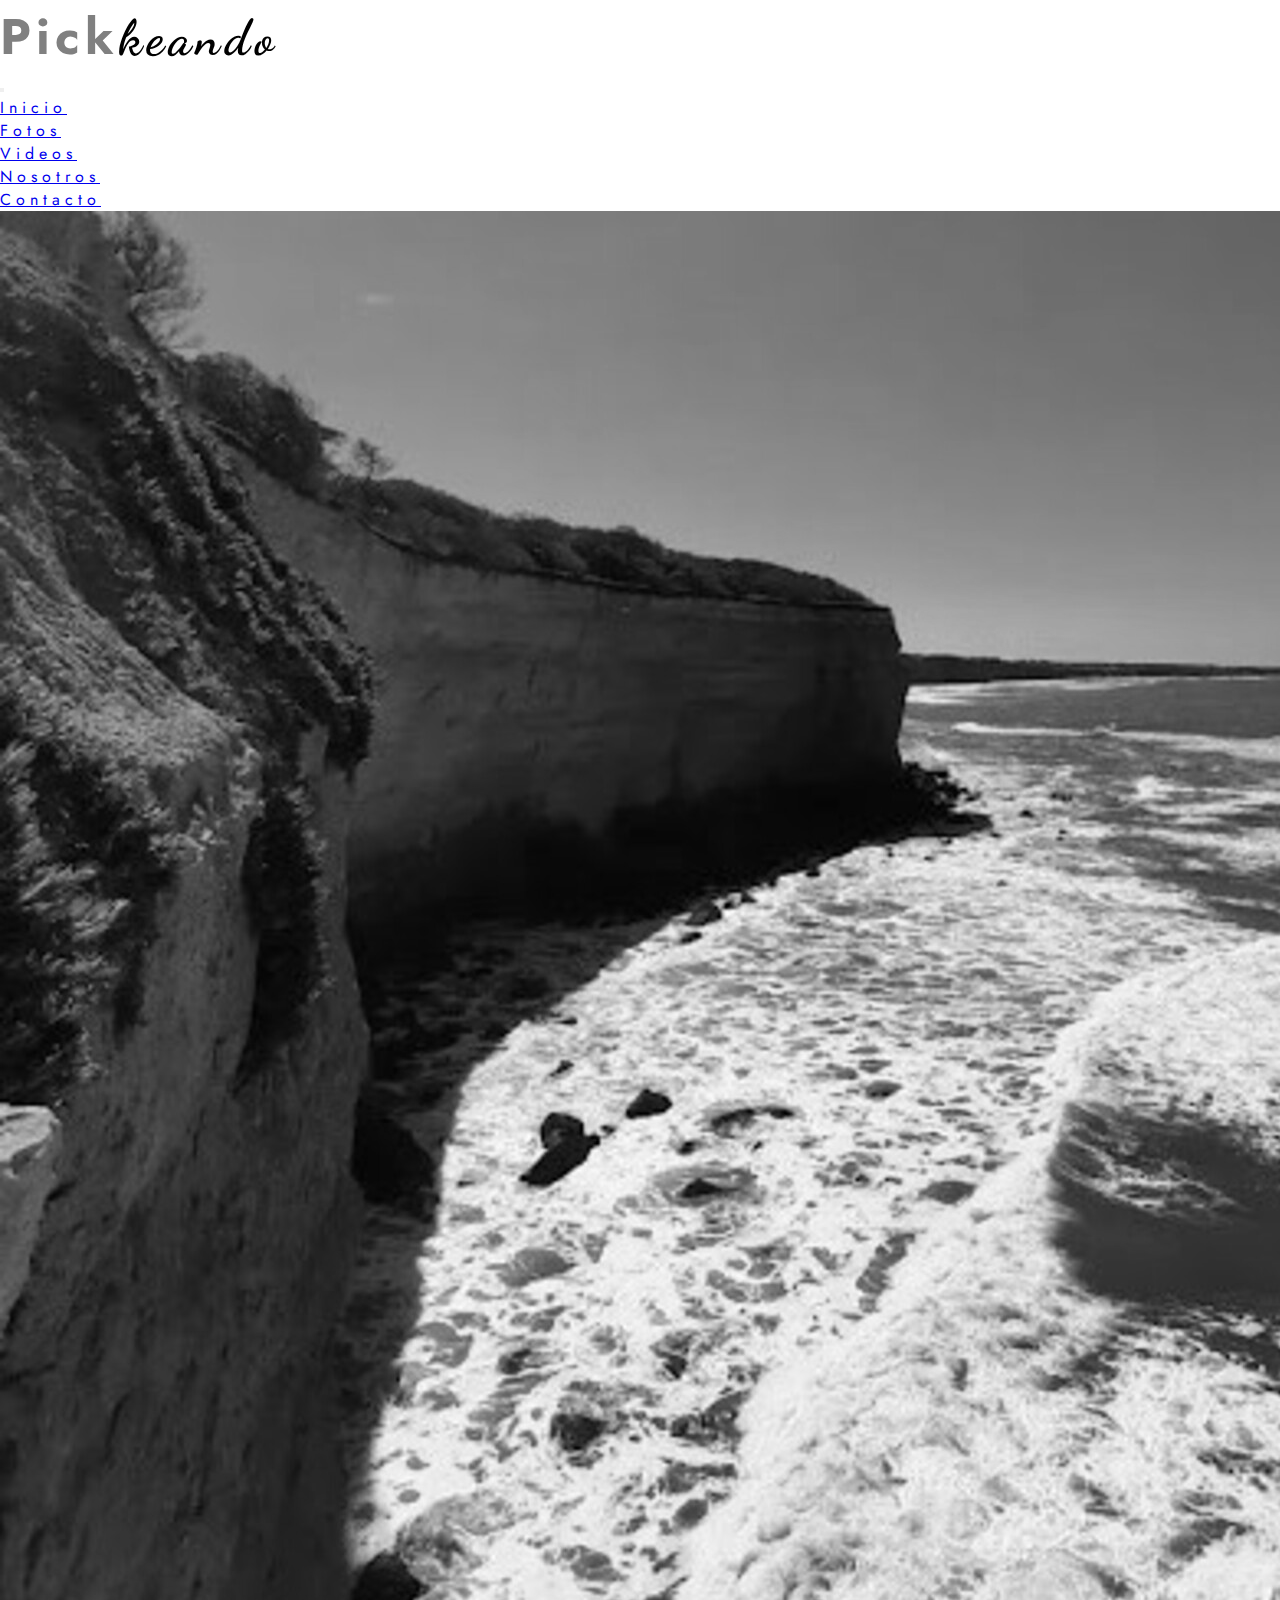
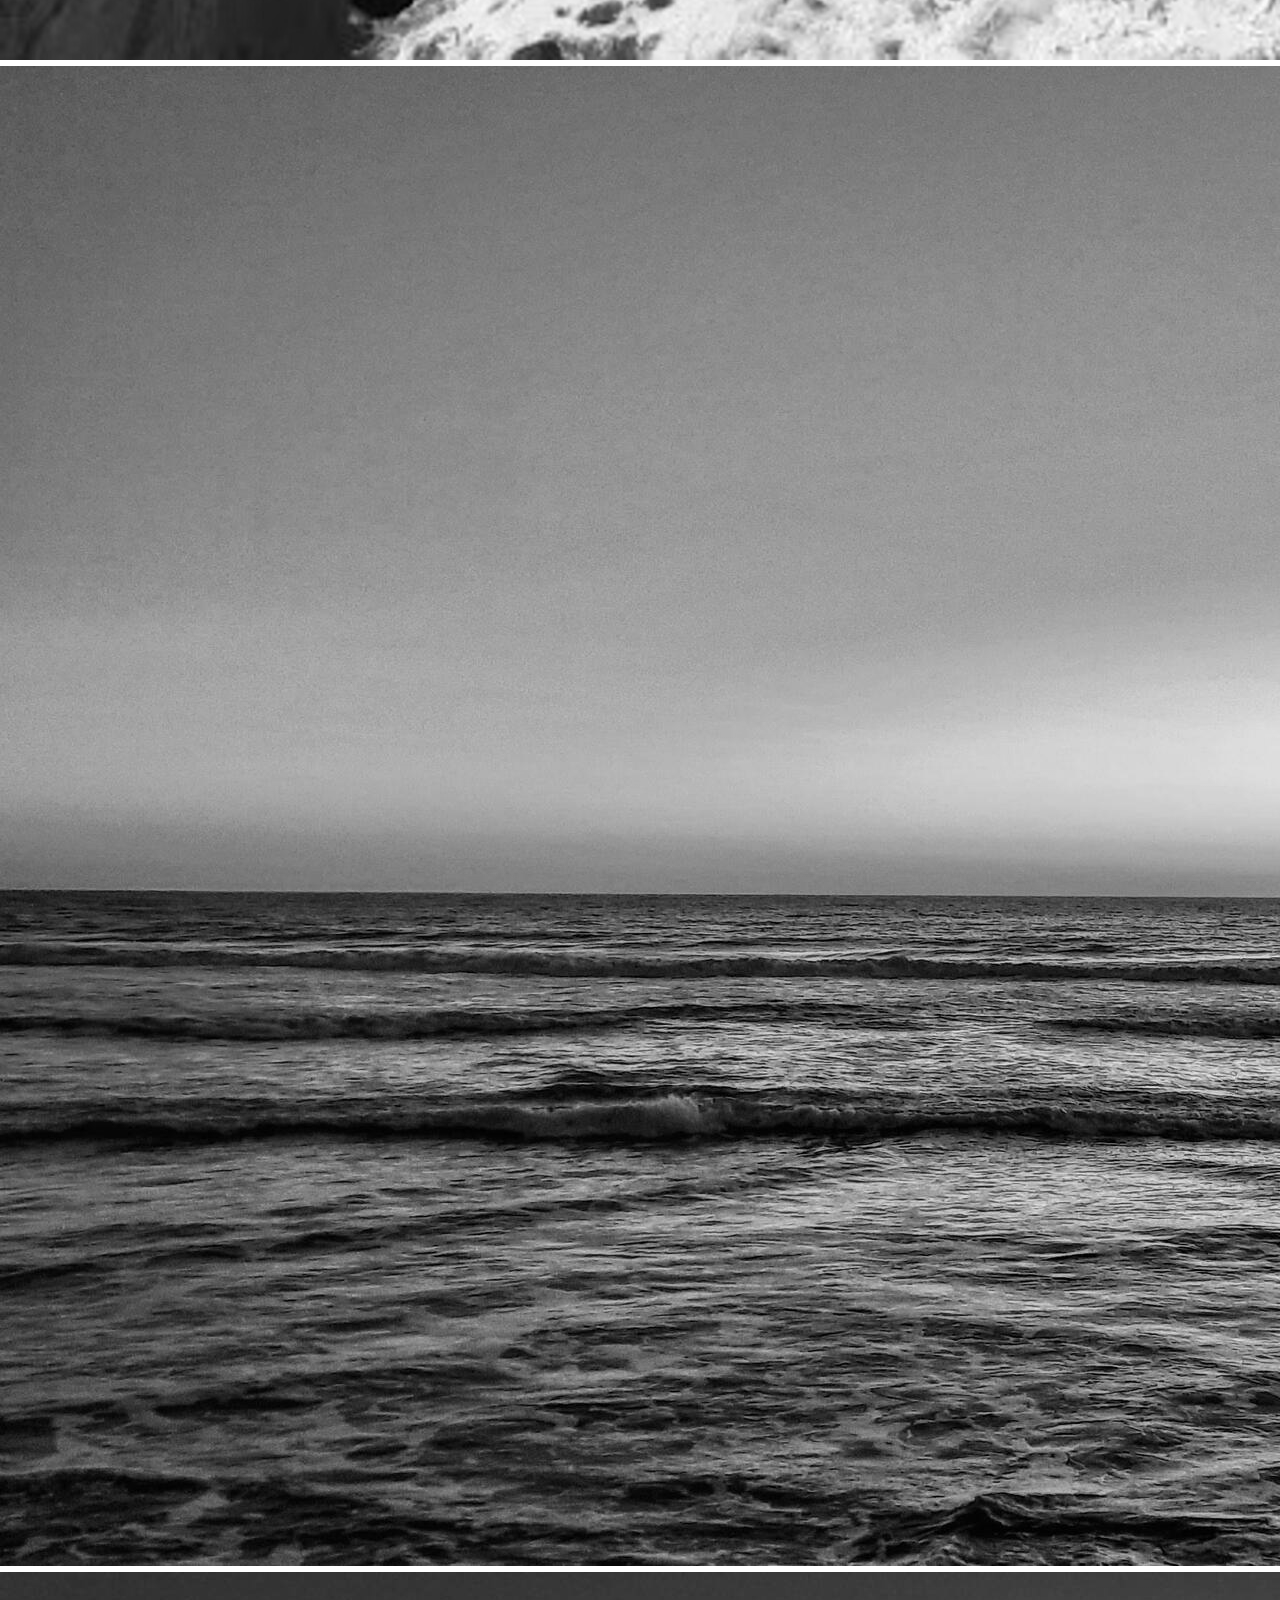
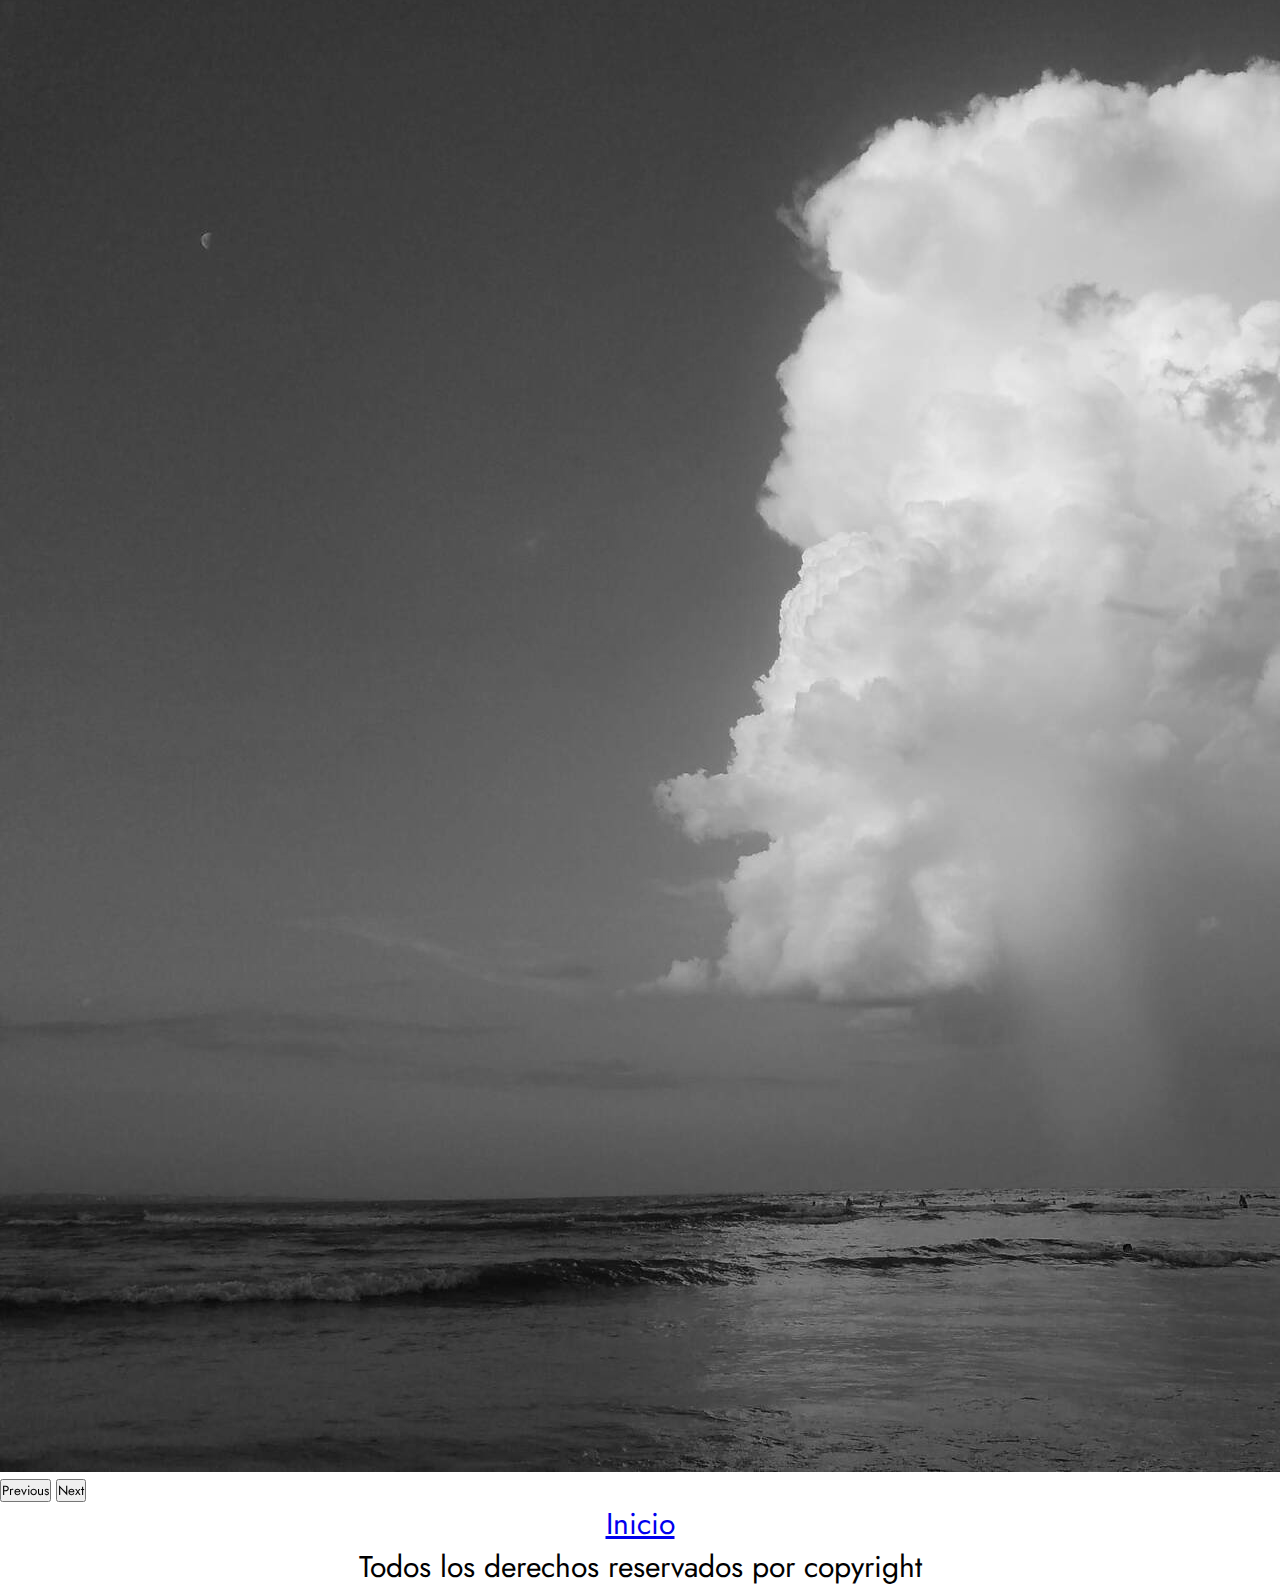
==== index.html @ 74d98327 "agregue partials" ====
<!DOCTYPE html>
<html lang="es">
<head>
    <meta charset="UTF-8">
    <meta http-equiv="X-UA-Compatible" content="IE=edge">
    <meta name="viewport" content="width=device-width, initial-scale=1.0">
    <!-- Fontawasome -->
    <link rel="stylesheet" href="https://cdnjs.cloudflare.com/ajax/libs/font-awesome/6.2.1/css/all.min.css" integrity="sha512-MV7K8+y+gLIBoVD59lQIYicR65iaqukzvf/nwasF0nqhPay5w/9lJmVM2hMDcnK1OnMGCdVK+iQrJ7lzPJQd1w==" crossorigin="anonymous" referrerpolicy="no-referrer" />
    <title>Pickkeando - Inicio</title>
    <meta name="description" content="Las mejores fotos de Mar del Plata">
    <meta name="keywords" content="Fotografia, Argentina, Turismo, Costa Atlantica, Playa">
    <link href="https://cdn.jsdelivr.net/npm/bootstrap@5.2.3/dist/css/bootstrap.min.css" rel="stylesheet" integrity="sha384-rbsA2VBKQhggwzxH7pPCaAqO46MgnOM80zW1RWuH61DGLwZJEdK2Kadq2F9CUG65" crossorigin="anonymous">
    <link rel="stylesheet" href="../estilos/styles.css">
    <!--Favicon-->
    <link rel="icon" type="image/x-icon" href="./imagenes/faviconcamara.jpeg">
</head>
<body>
  <header>
  <nav class="navbar navbar-expand-lg bg-white">
  <div class="container-fluid">
    <div class="navbar-brand"><span>Pick</span>keando</div>
    <button class="navbar-toggler" type="button" data-bs-toggle="collapse" data-bs-target="#navbarNav" aria-controls="navbarNav" aria-expanded="false" aria-label="Toggle navigation">
      <span class="navbar-toggler-icon"></span>
    </button>
    <div class="collapse navbar-collapse justify-content-end" id="navbarNav">
      <ul class="navbar-nav">
        <li class="nav-item">
          <a class="nav-link active" aria-current="page" href="index.html">Inicio</a>
        </li>
        <li class="nav-item">
          <a class="nav-link" href="/pages/fotos.html">Fotos</a>
        </li>
        <li class="nav-item">
          <a class="nav-link" href="/pages/videos.html">Videos</a>
        </li>
        <li class="nav-item">
          <a class="nav-link" href="/pages/nosotros.html">Nosotros</a>
        </li>
         <li class="nav-item">
          <a class="nav-link" href="/pages/contacto.html">Contacto</a>
        </li> 
      </ul>
    </div>
  </div>
</nav>
<main class="mt-5 justify-content-center w-100 mb-3">  
  <section class="container-fluid">
    <div id="carousel" class="carousel slide carousel-fade col-md-12 sm-4 height-80">
      <div class="carousel-inner">
        <div class="carousel-item active">
          <img src="./imagenes/horizontal acantilados.jpg" class="d-block w-100" alt="imagen1">
        </div>
        <div class="carousel-item">
          <img src="./imagenes/horizontal atardecer playa chica.jpg" class="d-block w-100" alt="imagen2">
        </div>
        <div class="carousel-item">
          <img src="./imagenes/horizontal nube toscas.jpg" class="d-block w-100" alt="Imagen3">
        </div>
      </div>
      <button class="carousel-control-prev" type="button" data-bs-target="#carousel" data-bs-slide="prev">
        <span class="carousel-control-prev-icon" aria-hidden="true"></span>
        <span class="visually-hidden">Previous</span>
      </button>
      <button class="carousel-control-next" type="button" data-bs-target="#carousel" data-bs-slide="next">
        <span class="carousel-control-next-icon" aria-hidden="true"></span>
        <span class="visually-hidden">Next</span>
      </button>
    </div>
    </section>
</main>    
</header>    

<footer>
  <div class="mt5 d-block justify-content-center aling-items-center">
  <a href="index.html">Inicio</a>
  <p>Todos los derechos reservados por copyright</p>
  <div class="redes">
   <a href="https://www.instagram.com/pickkeando/"><i class="fa-brands fa-instagram "> </i></a>
  </div>
  </div>
</footer>


<!-- Script Separate -->
<script src="https://cdn.jsdelivr.net/npm/bootstrap@5.2.3/dist/js/bootstrap.bundle.min.js" integrity="sha384-kenU1KFdBIe4zVF0s0G1M5b4hcpxyD9F7jL+jjXkk+Q2h455rYXK/7HAuoJl+0I4" crossorigin="anonymous"></script>

</body>

</html>
---- estilos/styles.css ----
@import url("https://fonts.googleapis.com/css2?family=Dancing+Script:wght@400;500&family=Jost:wght@300;400&display=swap");
* {
  margin: 0;
  padding: 0;
  box-sizing: border-box;
  font-family: "Jost", sans-serif;
}

header .navbar-brand {
  font-weight: bold;
  font-size: 50px;
  font-family: "Dancing Script", cursive;
  color: black;
  text-decoration: none;
}
header .navbar-brand span {
  color: grey;
}
header .navbar {
  letter-spacing: 5px;
}
header .navbar .navbar ul li {
  list-style: none;
  font-family: "Jost", sans-serif;
  font-size: 20px;
}
header .navbar .navbar ul li a {
  text-decoration: none;
  color: black;
}
header .navbar .navbar a:hover {
  color: grey;
  text-decoration: underline;
}

.carousel {
  transition: 0.1s;
  filter: grayscale(1);
}
.carousel .carousel :hover {
  filter: grayscale(0);
}

footer {
  background-color: rgba(255, 255, 255, 0.39);
  color: black;
  font-size: 30px;
  font-family: "Jost", sans-serif;
  text-align: center;
}
footer footer a {
  color: black;
  font-size: 20px;
  font-family: "Jost", sans-serif;
  text-decoration: none;
  display: flex;
}
footer footer a:hover {
  color: grey;
}
footer footer p {
  font-size: 20px;
}
footer footer i {
  font-size: 50px;
  color: black;
}
footer footer i:hover {
  color: grey;
}

.galeriafotos {
  filter: grayscale(0);
}
.galeriafotos .galeriafotos :hover {
  filter: grayscale(1);
}

.galeriavideos {
  filter: grayscale(0);
}
.galeriavideos .galeriavideos :hover {
  filter: grayscale(1);
}/*# sourceMappingURL=styles.css.map */
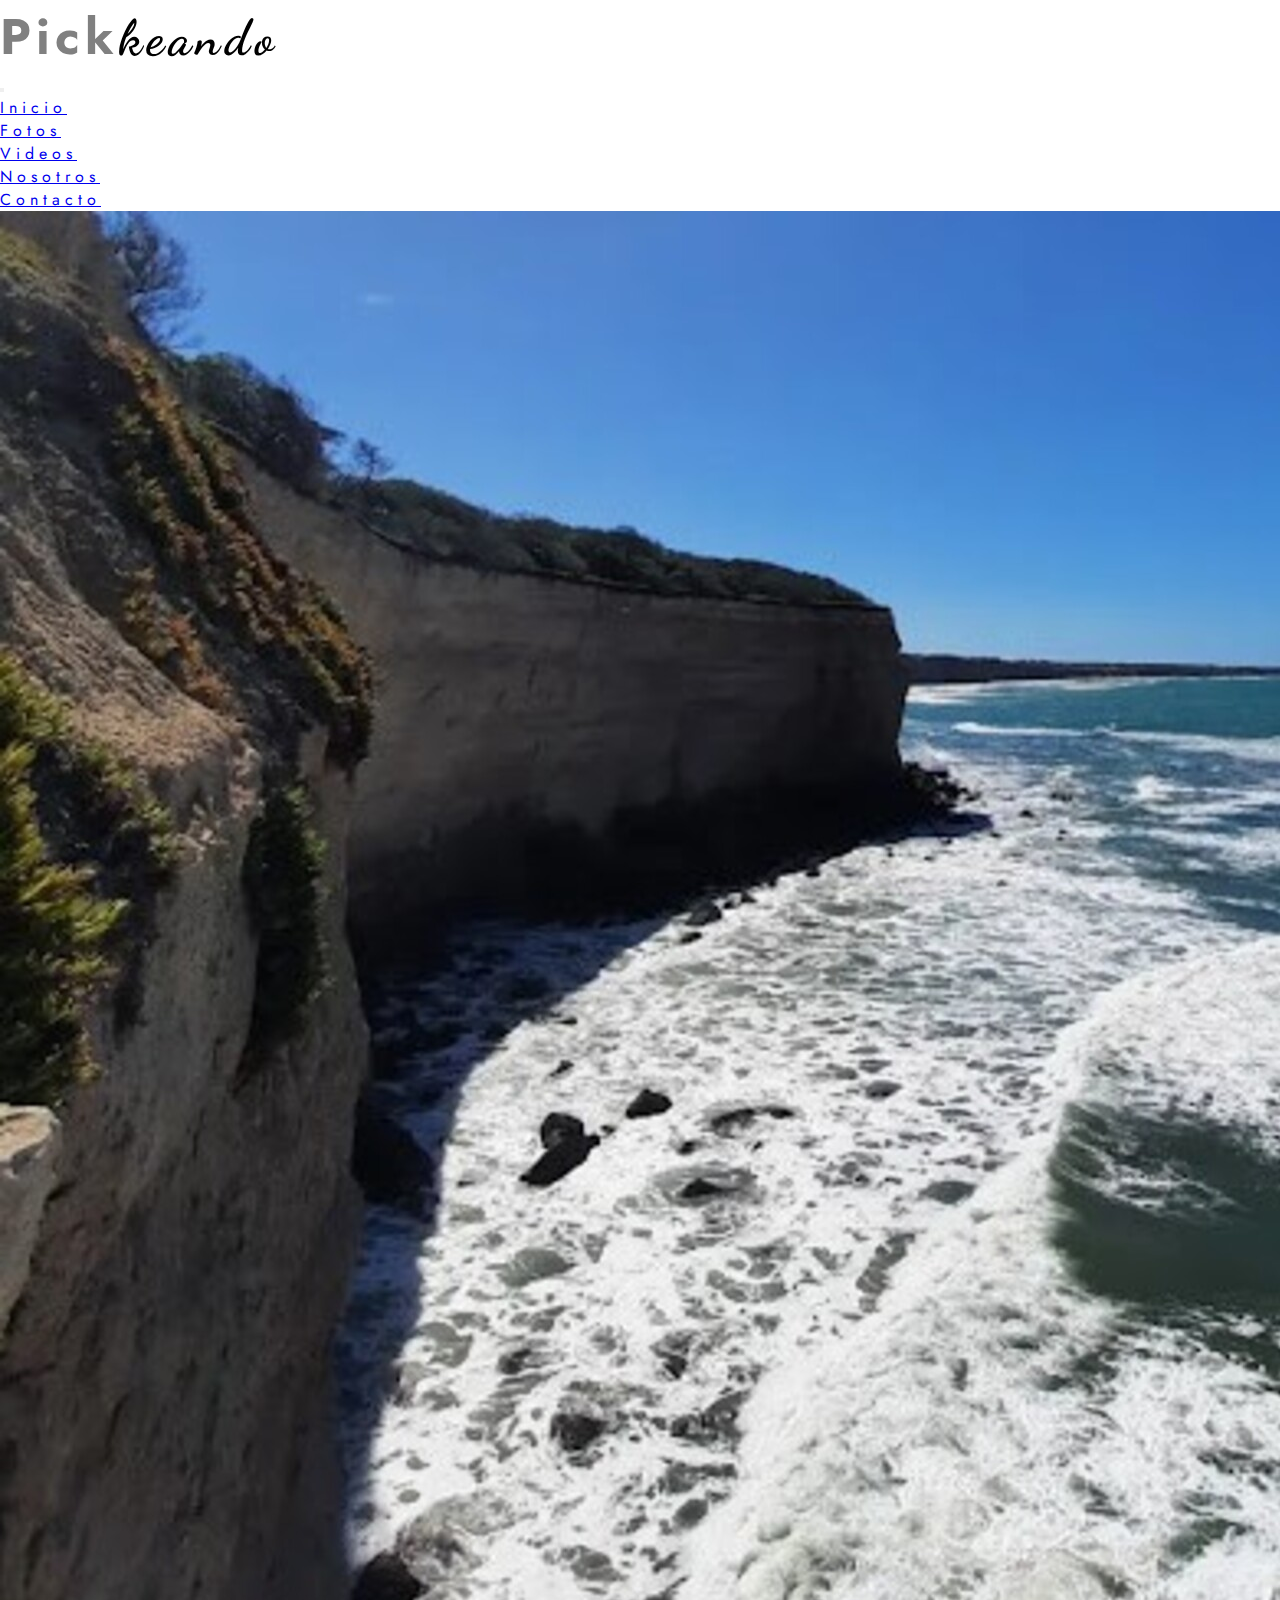
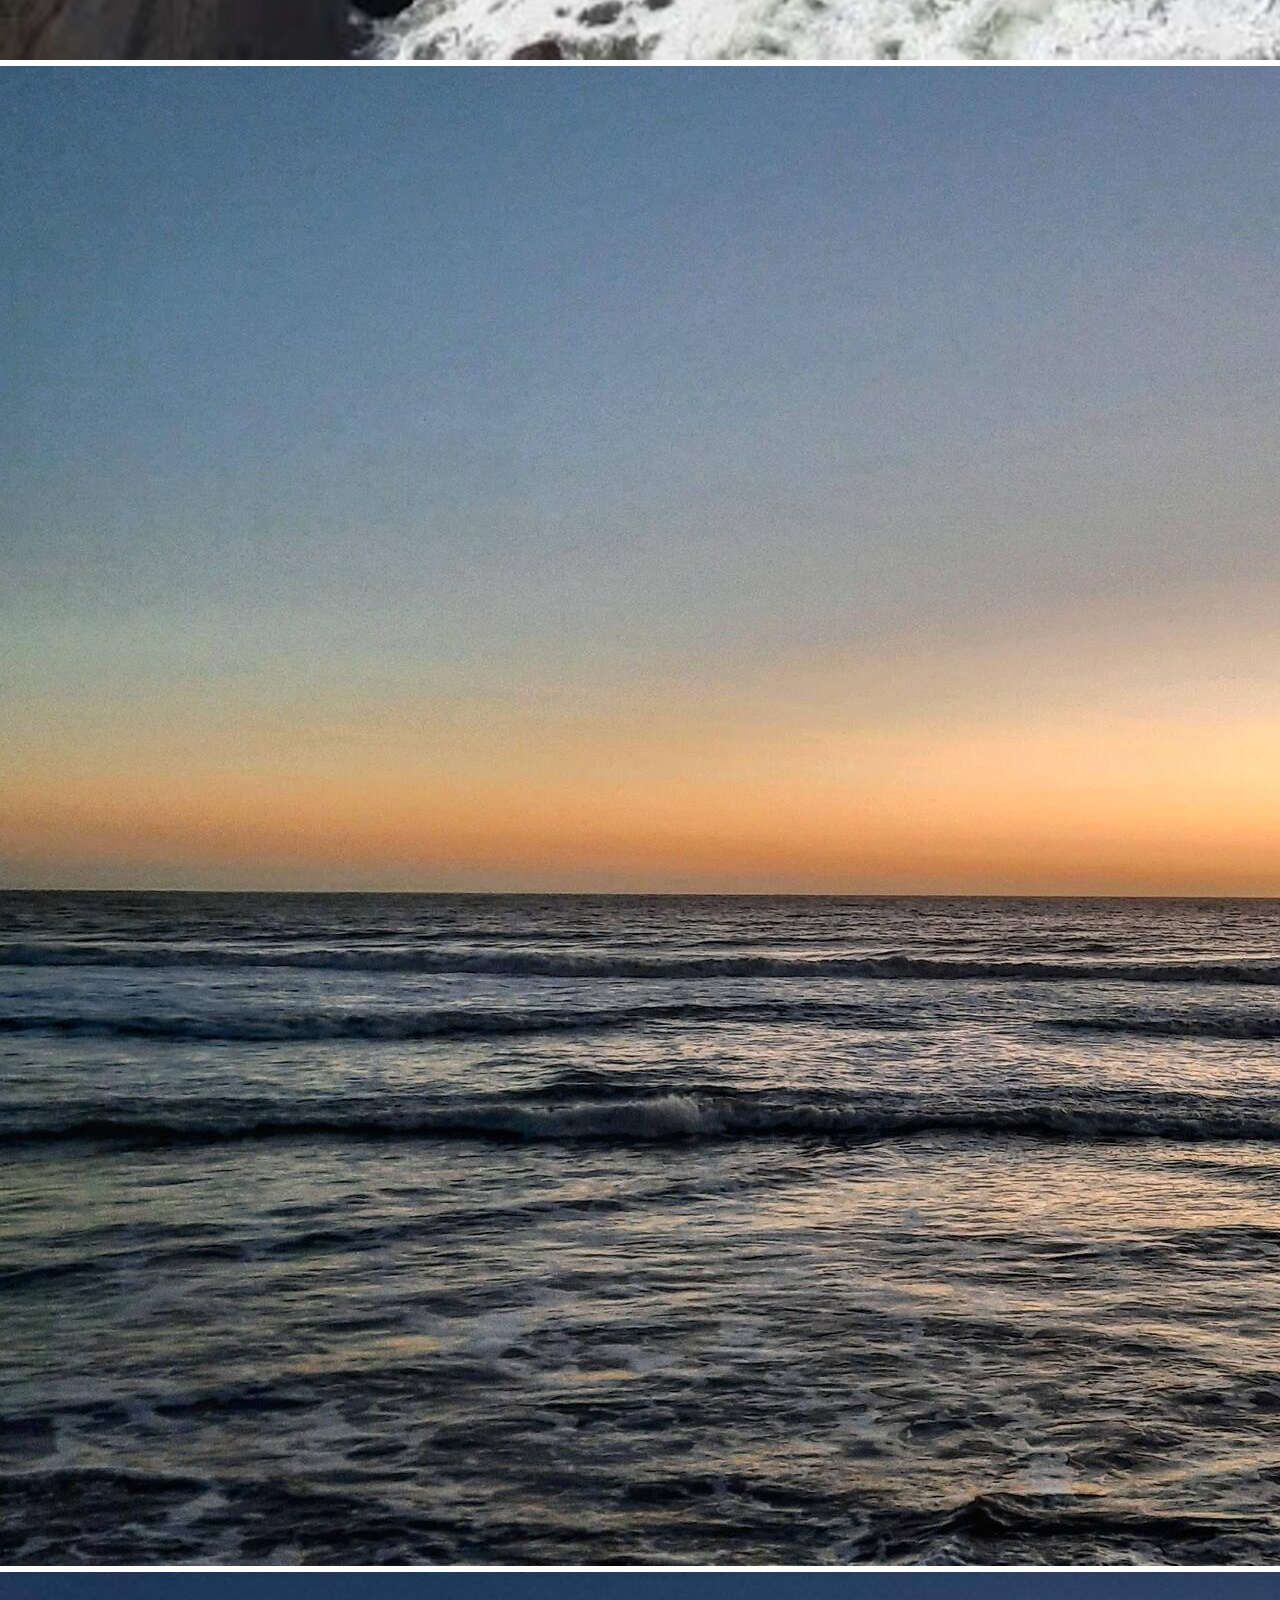
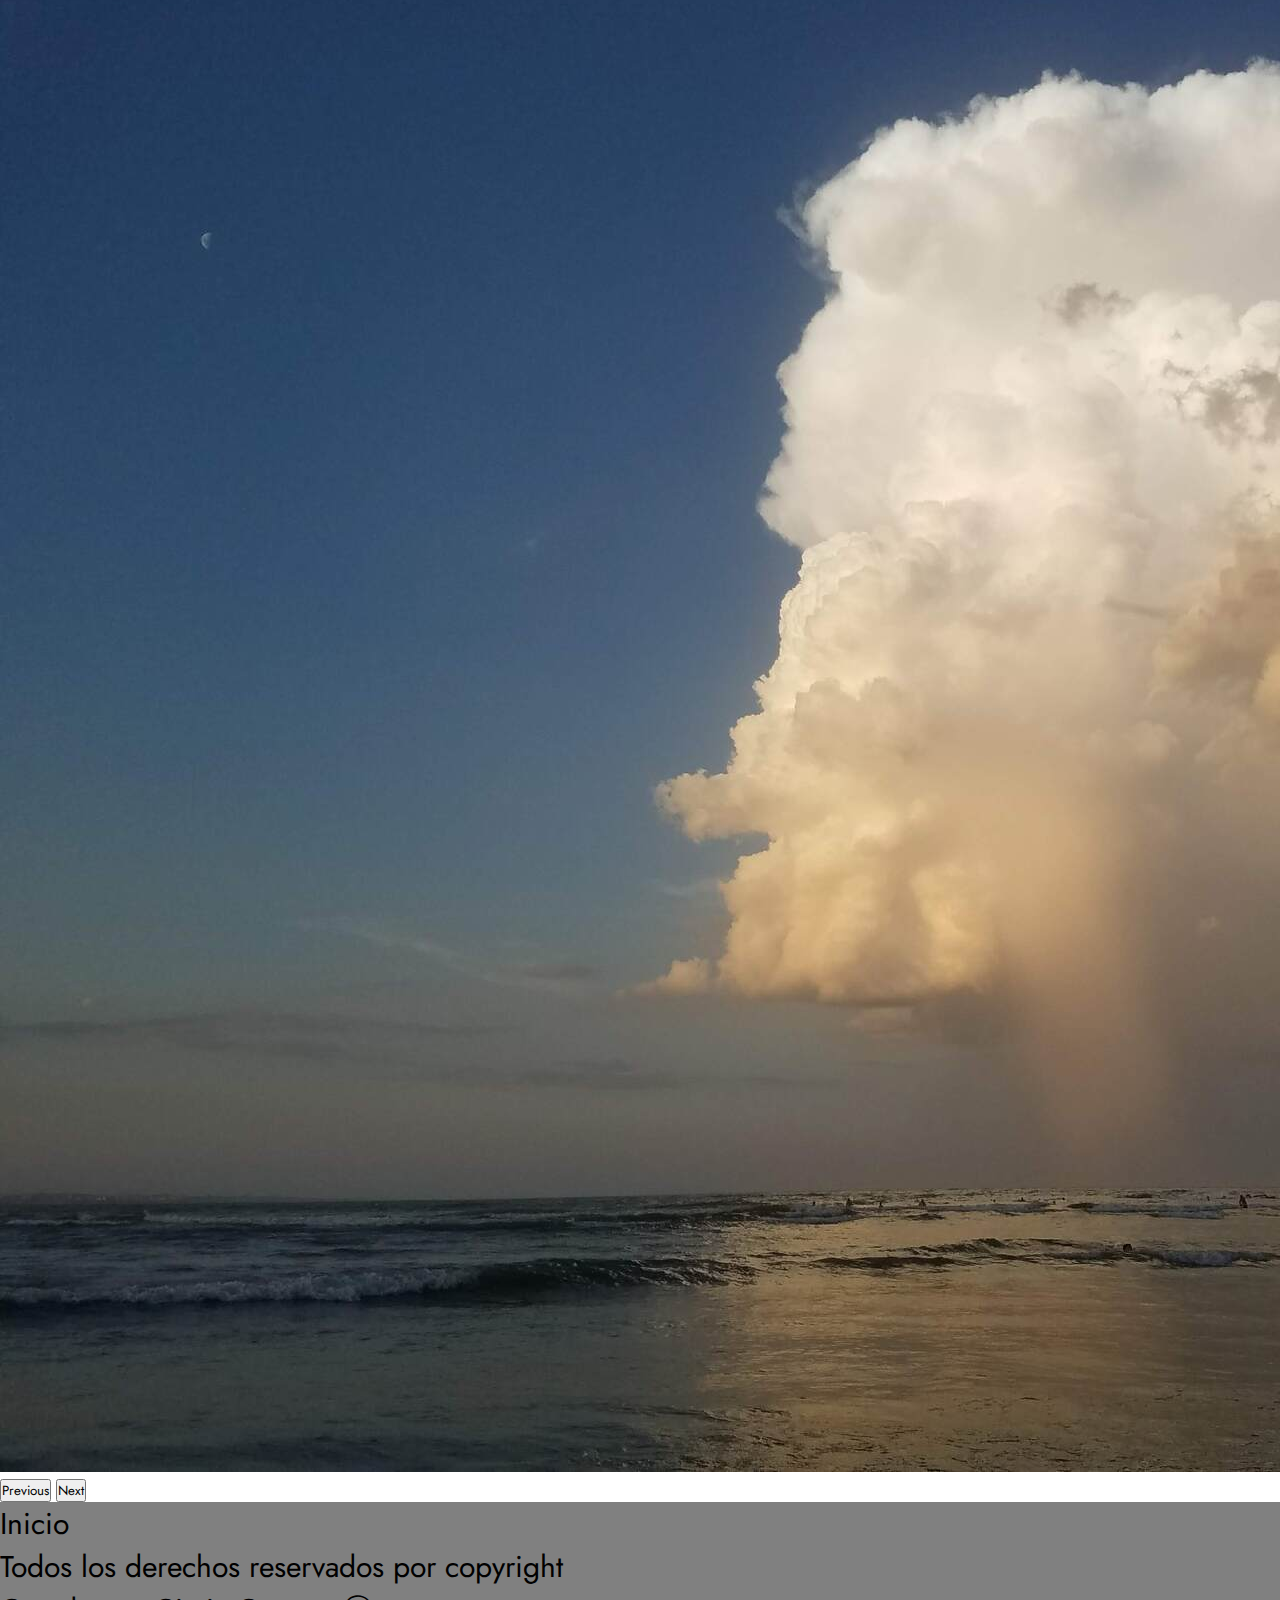
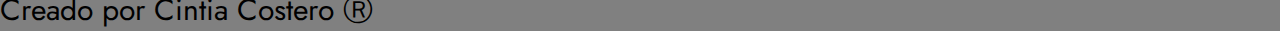
==== commit eab63916: "agregue animaciones" ====
--- a/index.html
+++ b/index.html
@@ -43,10 +43,10 @@
     </div>
   </div>
 </nav>
-<main class="mt-5 justify-content-center w-100 mb-3">  
-  <section class="container-fluid">
-    <div id="carousel" class="carousel slide carousel-fade col-md-12 sm-4 height-80">
-      <div class="carousel-inner">
+<main class="mt-5 mb-5 justify-content-center aling-items-center">  
+  <section class="container-fluid mh-100%">
+    <div id="carousel" class="carousel slide carousel-fade col-md-10 sm-4">
+      <div class="carousel-inner w-auto p-3 h-auto ">
         <div class="carousel-item active">
           <img src="./imagenes/horizontal acantilados.jpg" class="d-block w-100" alt="imagen1">
         </div>
@@ -71,11 +71,17 @@
 </header>    
 
 <footer>
-  <div class="mt5 d-block justify-content-center aling-items-center">
-  <a href="index.html">Inicio</a>
-  <p>Todos los derechos reservados por copyright</p>
-  <div class="redes">
-   <a href="https://www.instagram.com/pickkeando/"><i class="fa-brands fa-instagram "> </i></a>
+  <div class="mt-5 d-block justify-content-center aling-items-center text-center linkfooter">
+  <a href="index.html" class="linkfooter mt-3">Inicio</a>
+  </div>
+  <div class=" mt-5 d-block justify-content-center aling-items-center text-center">
+    <p> Todos los derechos reservados por copyright</p>
+    <p> Creado por Cintia Costero Ⓡ </p>
+  </div> 
+  <div class="redes text-center linkfooter">
+   <a href="https://www.instagram.com/pickkeando/">
+    <i class="fa-brands fa-instagram "> </i>
+  </a>
   </div>
   </div>
 </footer>
@@ -86,4 +92,4 @@
 
 </body>
 
-</html>
+</html>--- a/estilos/styles.css
+++ b/estilos/styles.css
@@ -33,52 +33,33 @@
   text-decoration: underline;
 }
 
-.carousel {
+#carousel {
   transition: 0.1s;
-  filter: grayscale(1);
-}
-.carousel .carousel :hover {
-  filter: grayscale(0);
 }
 
 footer {
-  background-color: rgba(255, 255, 255, 0.39);
+  background-color: grey;
   color: black;
   font-size: 30px;
   font-family: "Jost", sans-serif;
-  text-align: center;
 }
-footer footer a {
+footer .linkfooter {
   color: black;
-  font-size: 20px;
+  font-size: 30px;
   font-family: "Jost", sans-serif;
   text-decoration: none;
-  display: flex;
 }
-footer footer a:hover {
-  color: grey;
+footer .linkfooter :hover {
+  color: white;
 }
-footer footer p {
-  font-size: 20px;
-}
-footer footer i {
+footer i {
   font-size: 50px;
   color: black;
 }
-footer footer i:hover {
-  color: grey;
+footer i :hover {
+  color: white;
 }
 
-.galeriafotos {
-  filter: grayscale(0);
-}
-.galeriafotos .galeriafotos :hover {
-  filter: grayscale(1);
-}
-
-.galeriavideos {
-  filter: grayscale(0);
-}
-.galeriavideos .galeriavideos :hover {
-  filter: grayscale(1);
+.galeriafotos :hover {
+  transform: scale(1.3);
 }/*# sourceMappingURL=styles.css.map */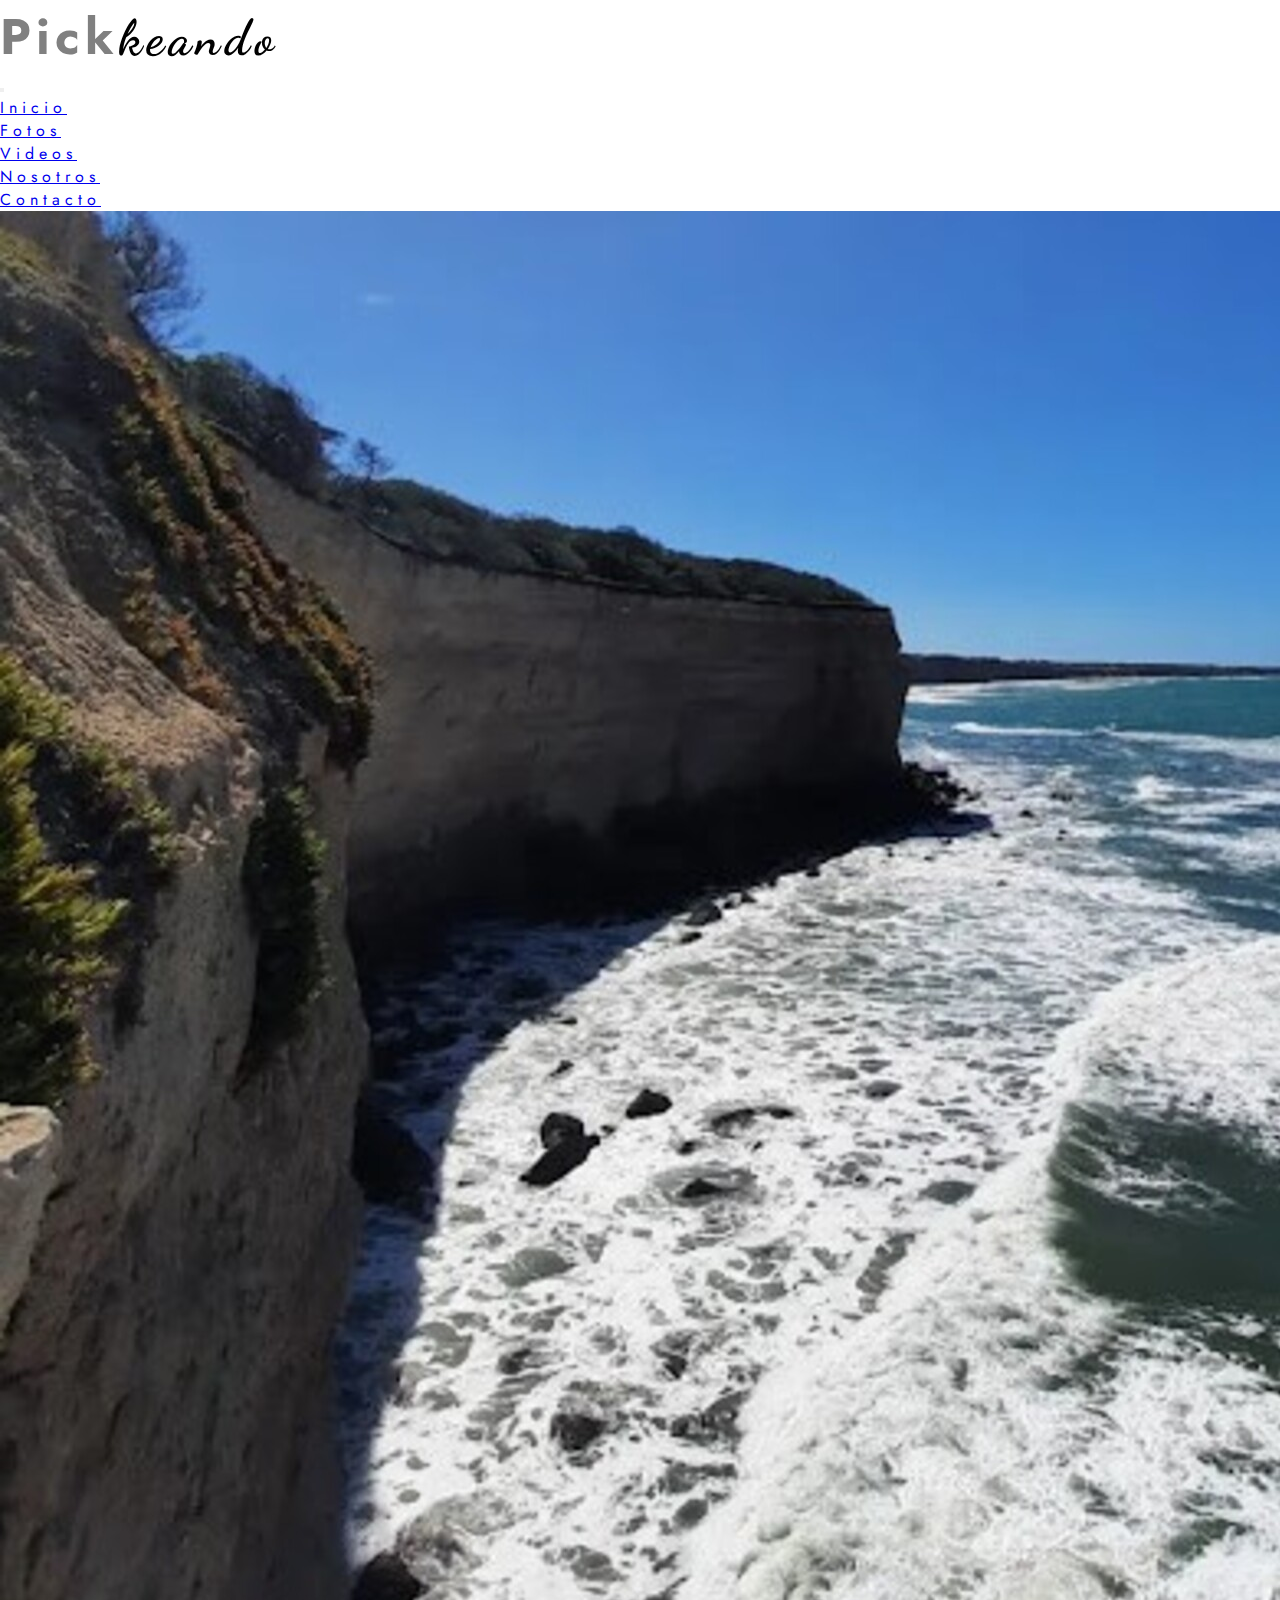
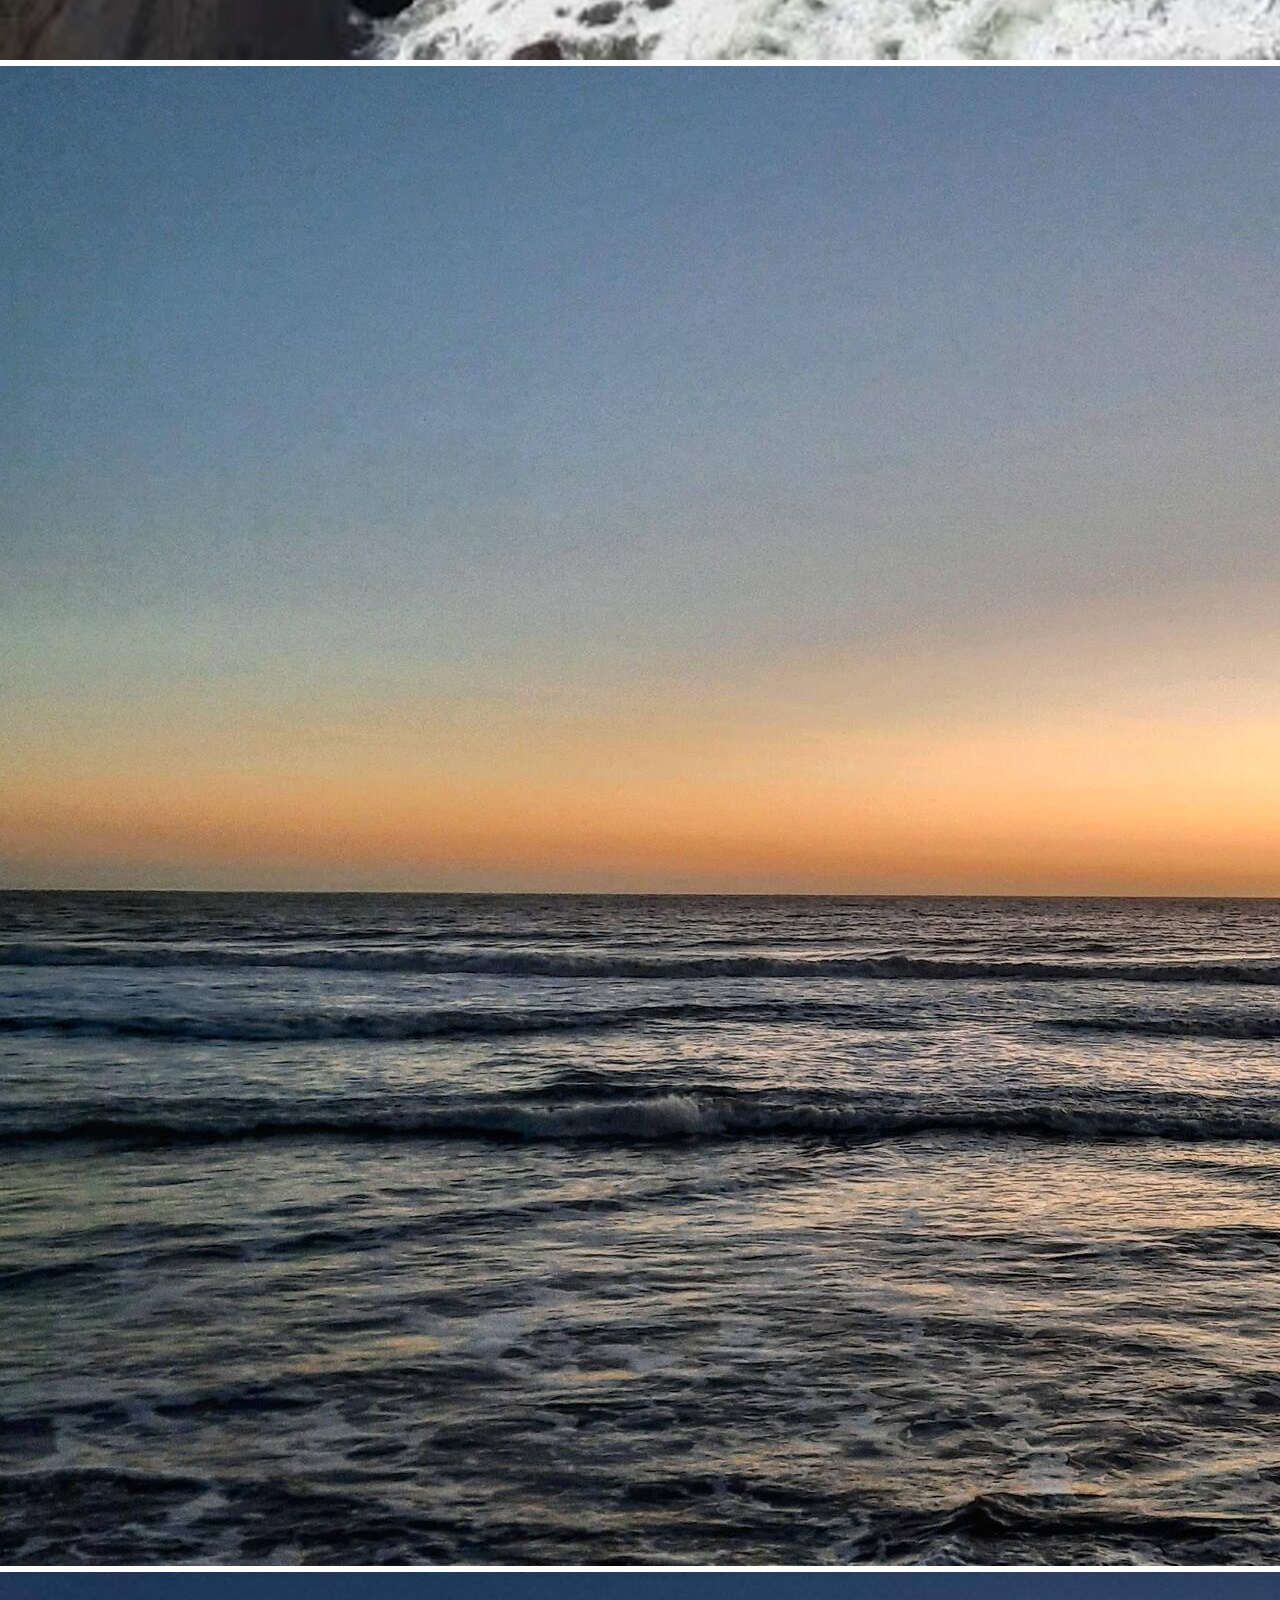
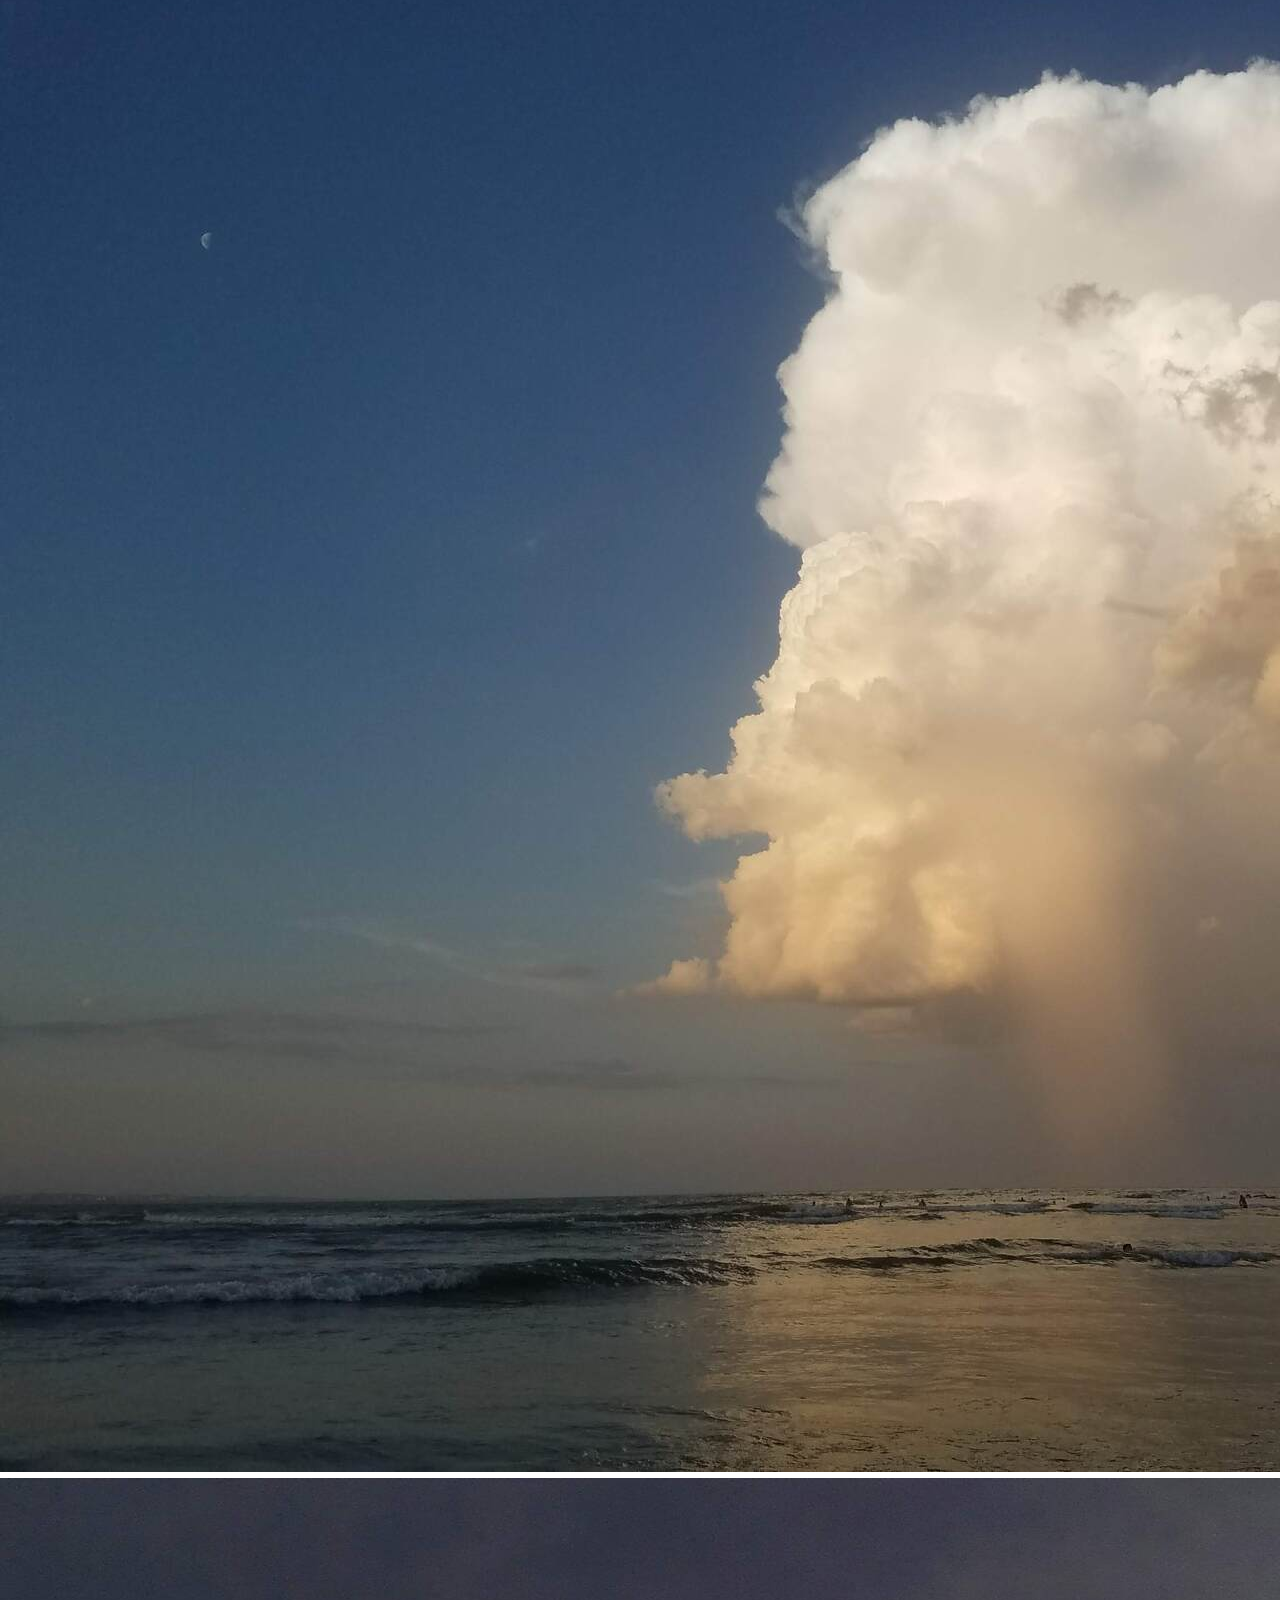
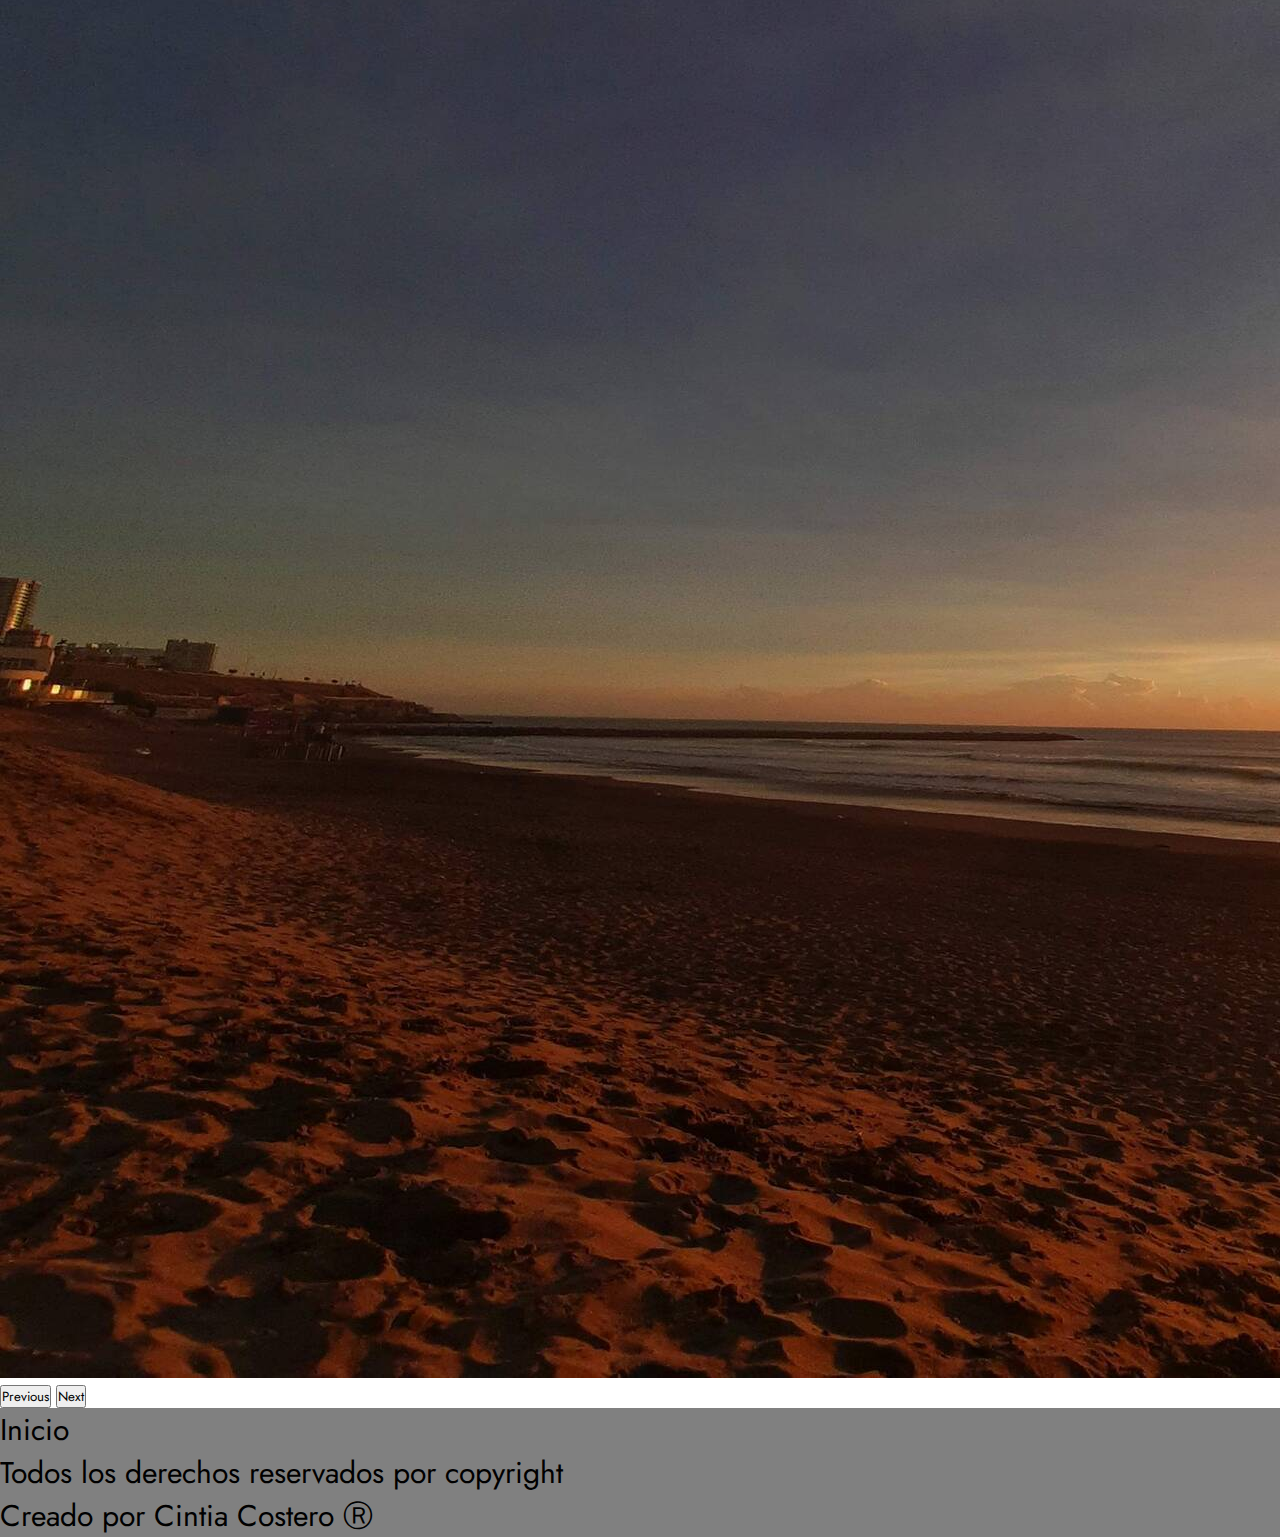
==== commit 258b519e: "saque imagenes" ====
--- a/index.html
+++ b/index.html
@@ -56,6 +56,9 @@
         <div class="carousel-item">
           <img src="./imagenes/horizontal nube toscas.jpg" class="d-block w-100" alt="Imagen3">
         </div>
+        <div class="carousel-item">
+          <img src="./imagenes/horizontal amanecer playa grande.jpg" class="d-block w-100" alt="Imagen4">
+        </div>
       </div>
       <button class="carousel-control-prev" type="button" data-bs-target="#carousel" data-bs-slide="prev">
         <span class="carousel-control-prev-icon" aria-hidden="true"></span>
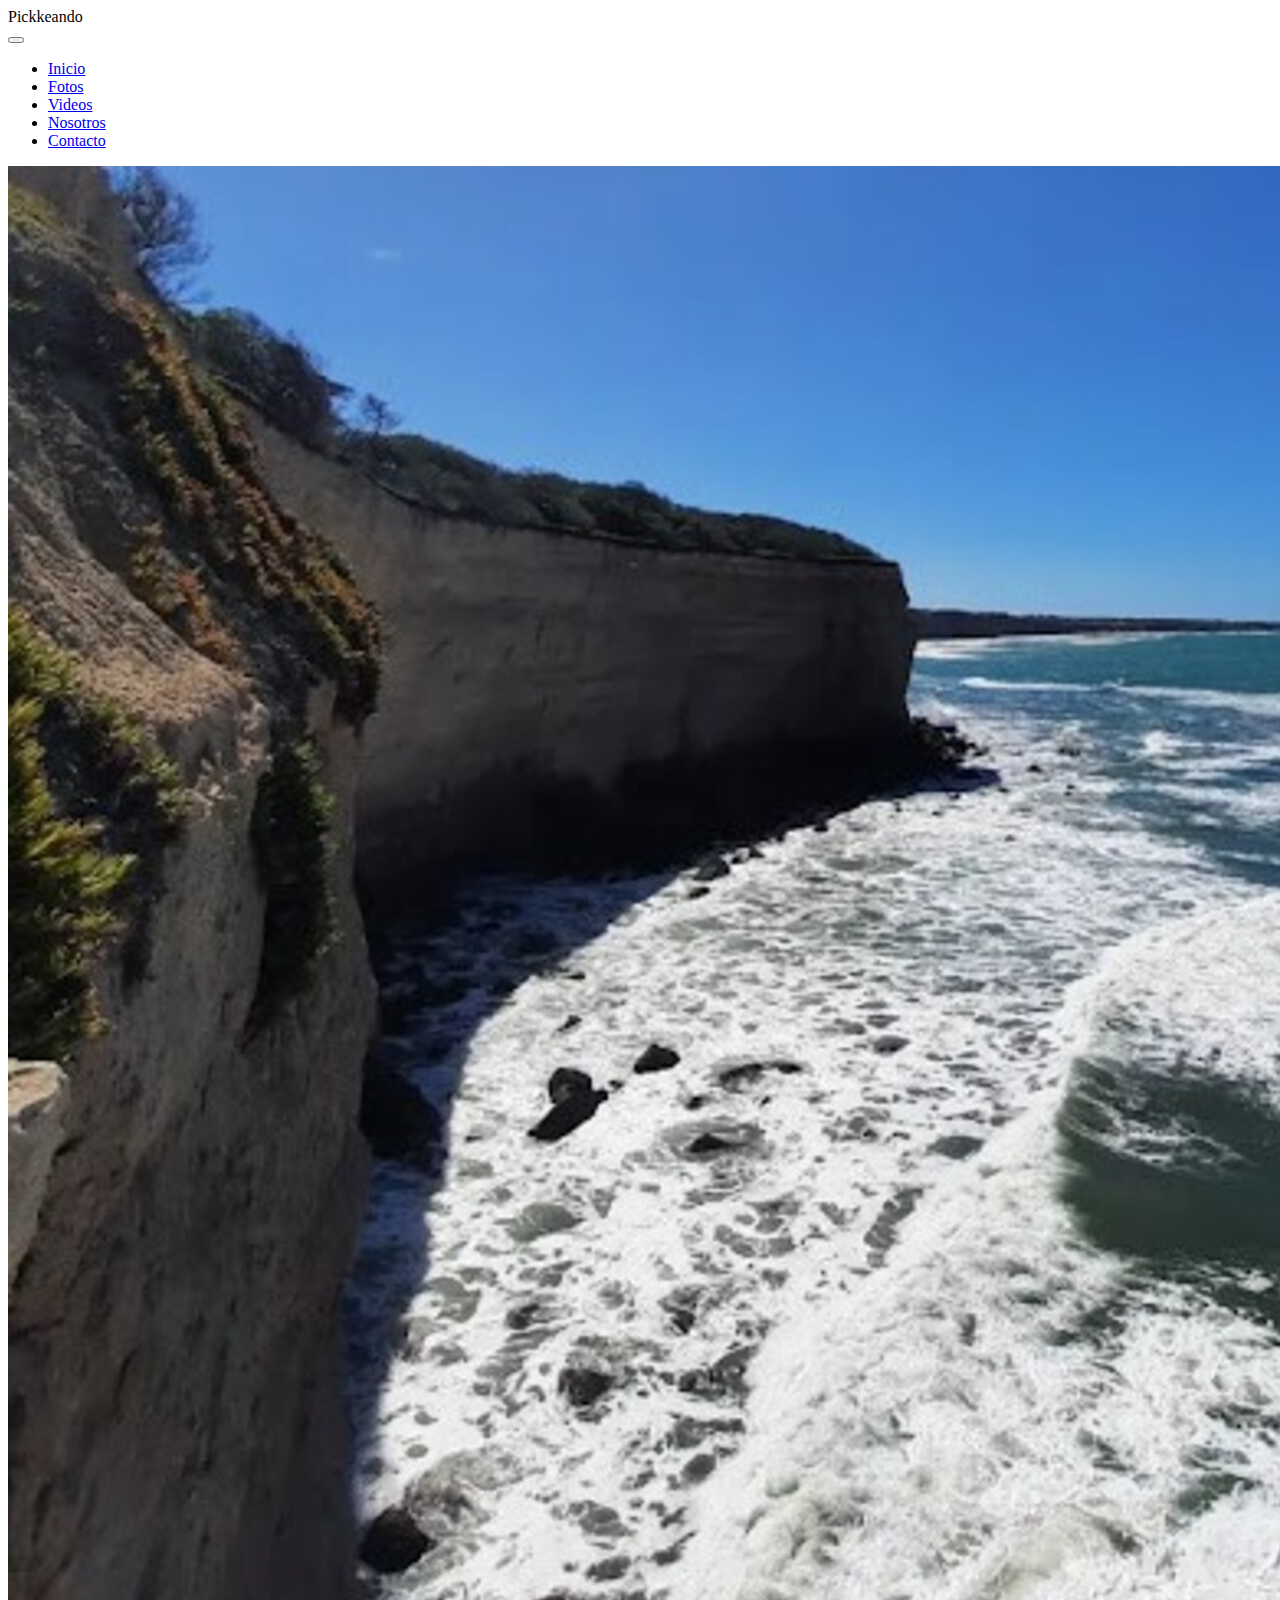
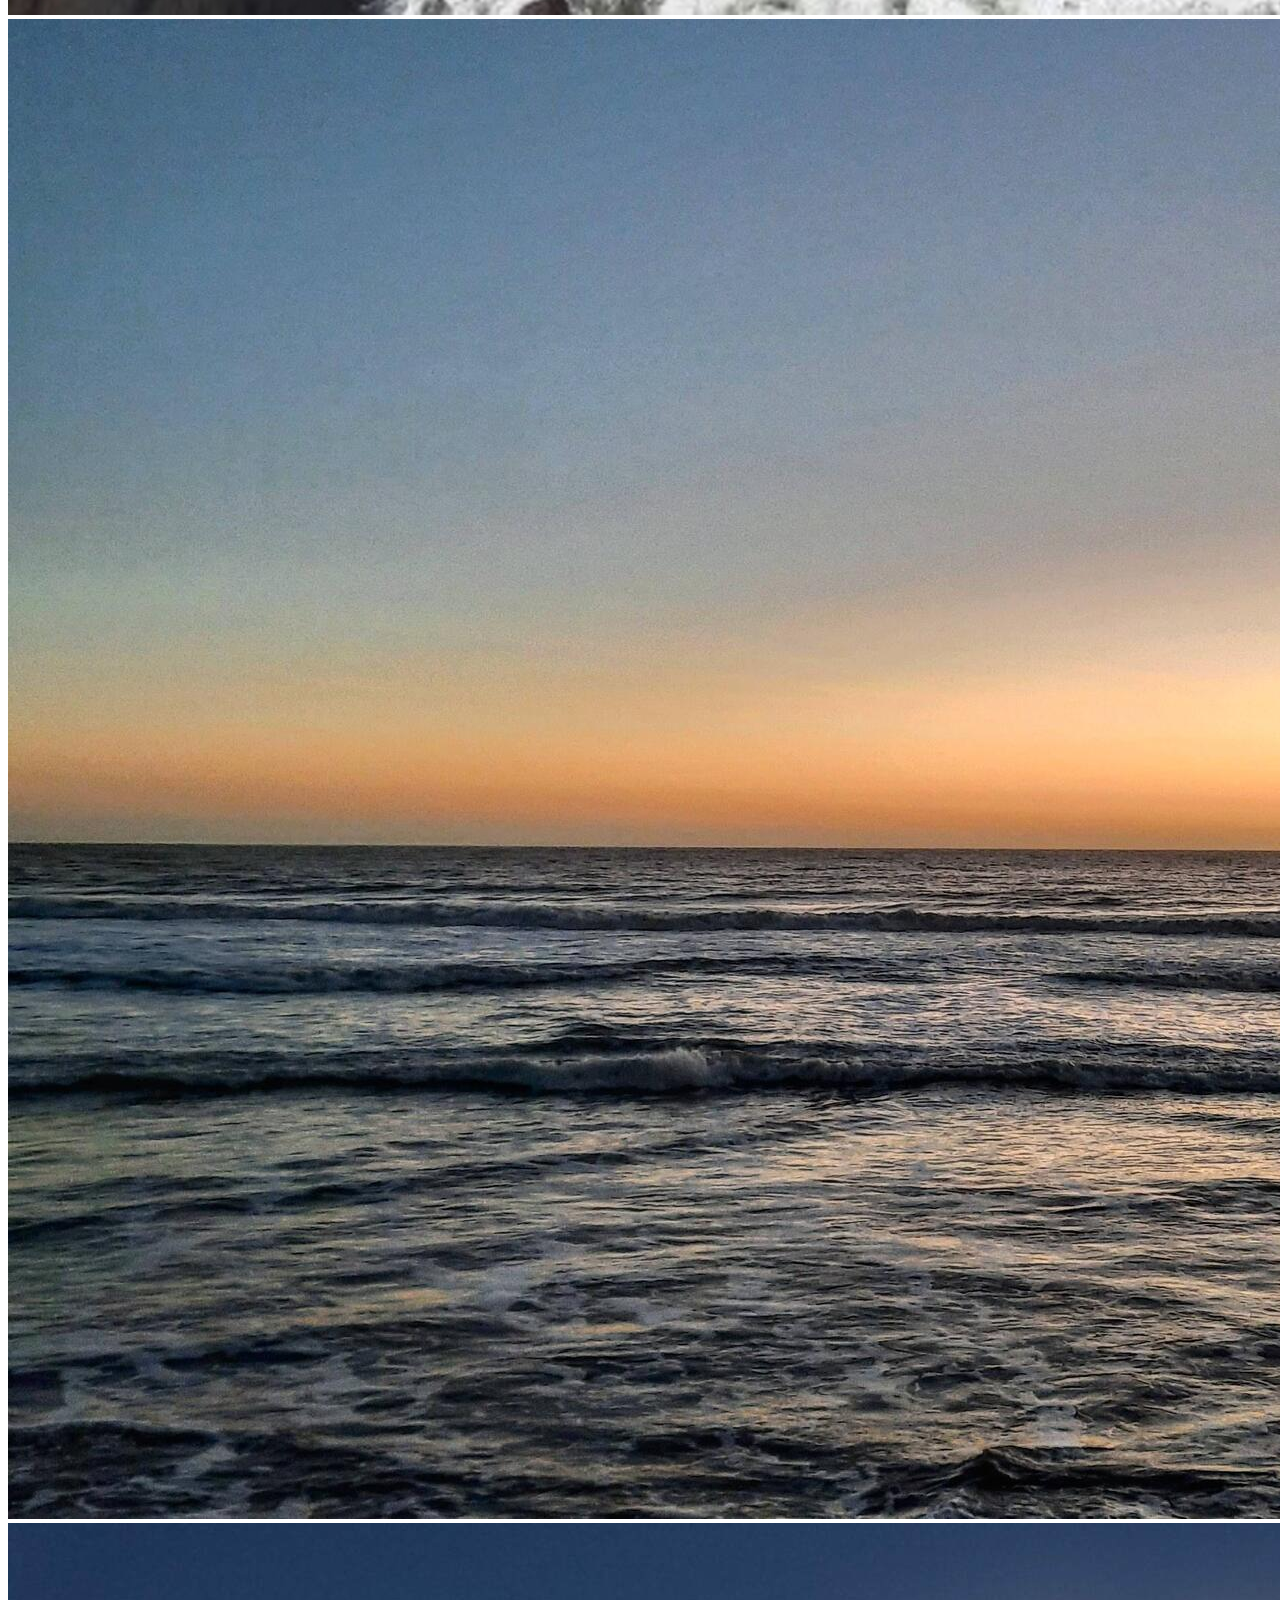
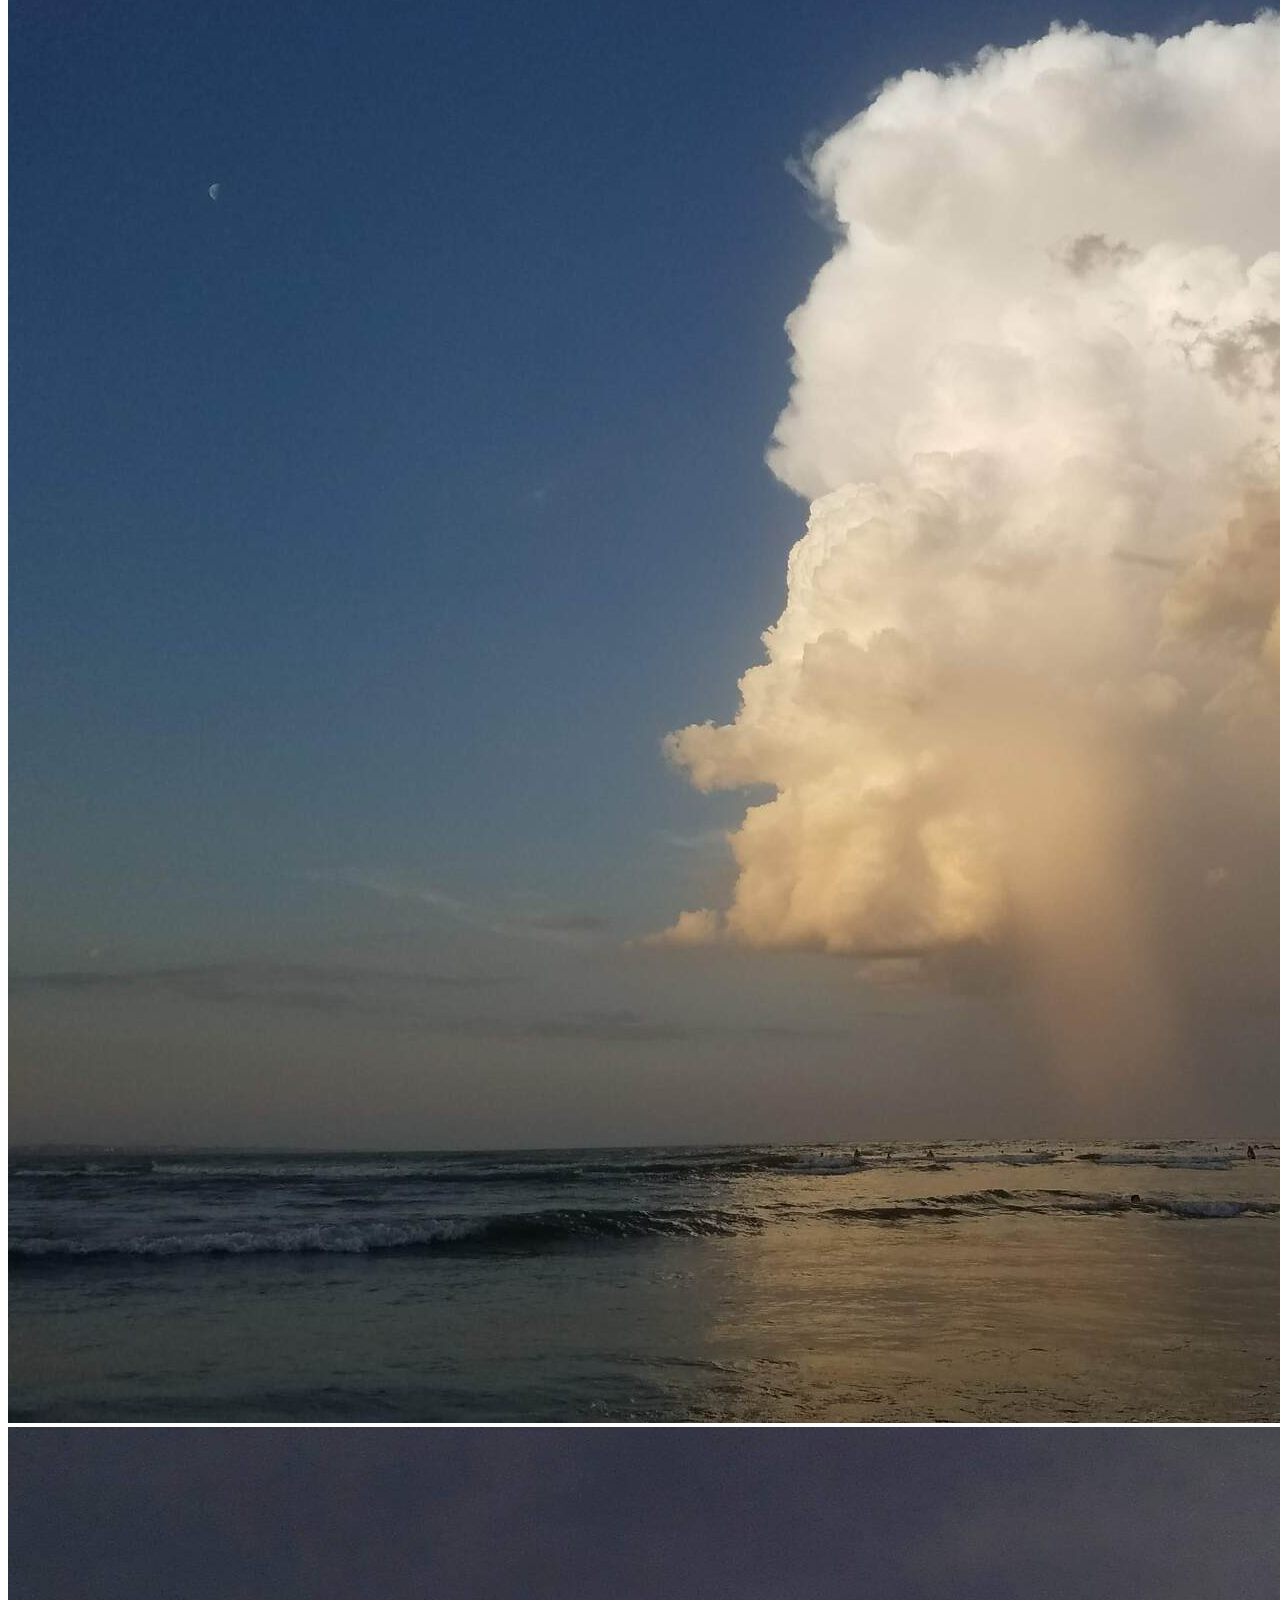
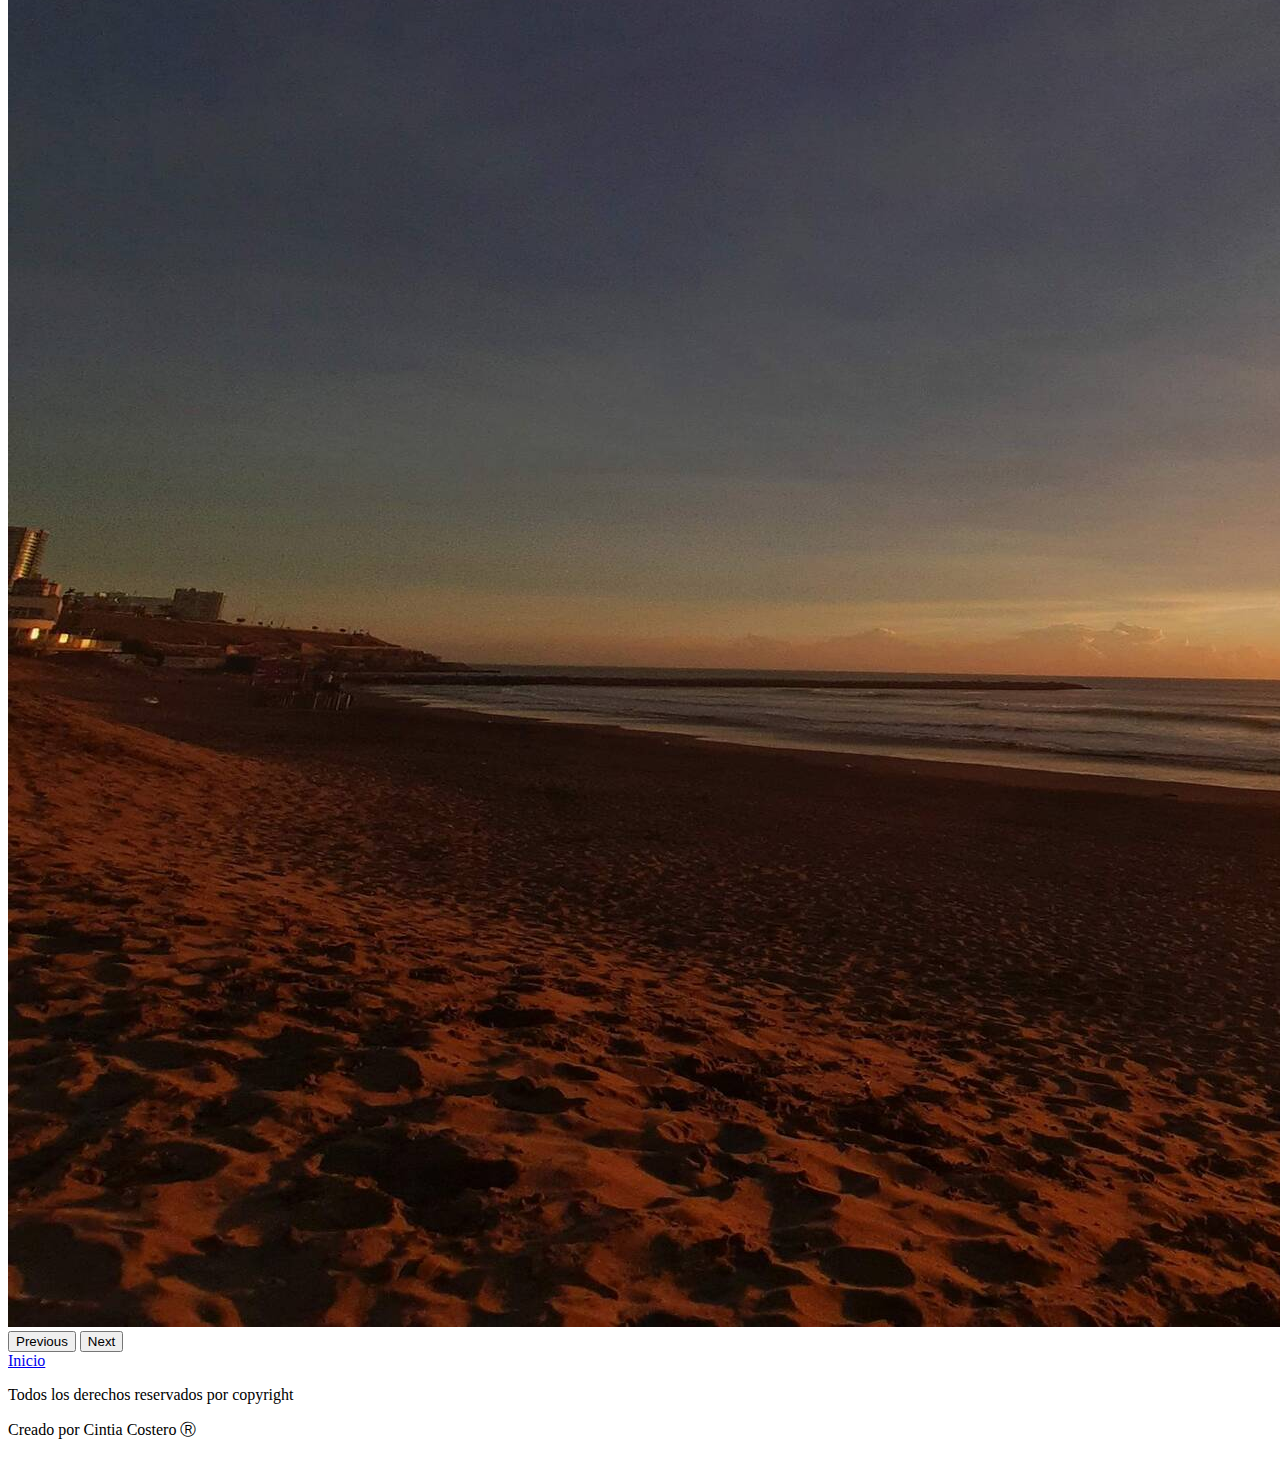
==== commit 938bb2b1: "corregí enlaces" ====
--- a/index.html
+++ b/index.html
@@ -10,7 +10,7 @@
     <meta name="description" content="Las mejores fotos de Mar del Plata">
     <meta name="keywords" content="Fotografia, Argentina, Turismo, Costa Atlantica, Playa">
     <link href="https://cdn.jsdelivr.net/npm/bootstrap@5.2.3/dist/css/bootstrap.min.css" rel="stylesheet" integrity="sha384-rbsA2VBKQhggwzxH7pPCaAqO46MgnOM80zW1RWuH61DGLwZJEdK2Kadq2F9CUG65" crossorigin="anonymous">
-    <link rel="stylesheet" href="../estilos/styles.css">
+    <link rel="stylesheet" href="../estilos/styles.scss">
     <!--Favicon-->
     <link rel="icon" type="image/x-icon" href="./imagenes/faviconcamara.jpeg">
 </head>
@@ -28,16 +28,16 @@
           <a class="nav-link active" aria-current="page" href="index.html">Inicio</a>
         </li>
         <li class="nav-item">
-          <a class="nav-link" href="/pages/fotos.html">Fotos</a>
+          <a class="nav-link" href="./pages/fotos.html">Fotos</a>
         </li>
         <li class="nav-item">
-          <a class="nav-link" href="/pages/videos.html">Videos</a>
+          <a class="nav-link" href="./pages/videos.html">Videos</a>
         </li>
         <li class="nav-item">
-          <a class="nav-link" href="/pages/nosotros.html">Nosotros</a>
+          <a class="nav-link" href="./pages/nosotros.html">Nosotros</a>
         </li>
          <li class="nav-item">
-          <a class="nav-link" href="/pages/contacto.html">Contacto</a>
+          <a class="nav-link" href="./pages/contacto.html">Contacto</a>
         </li> 
       </ul>
     </div>
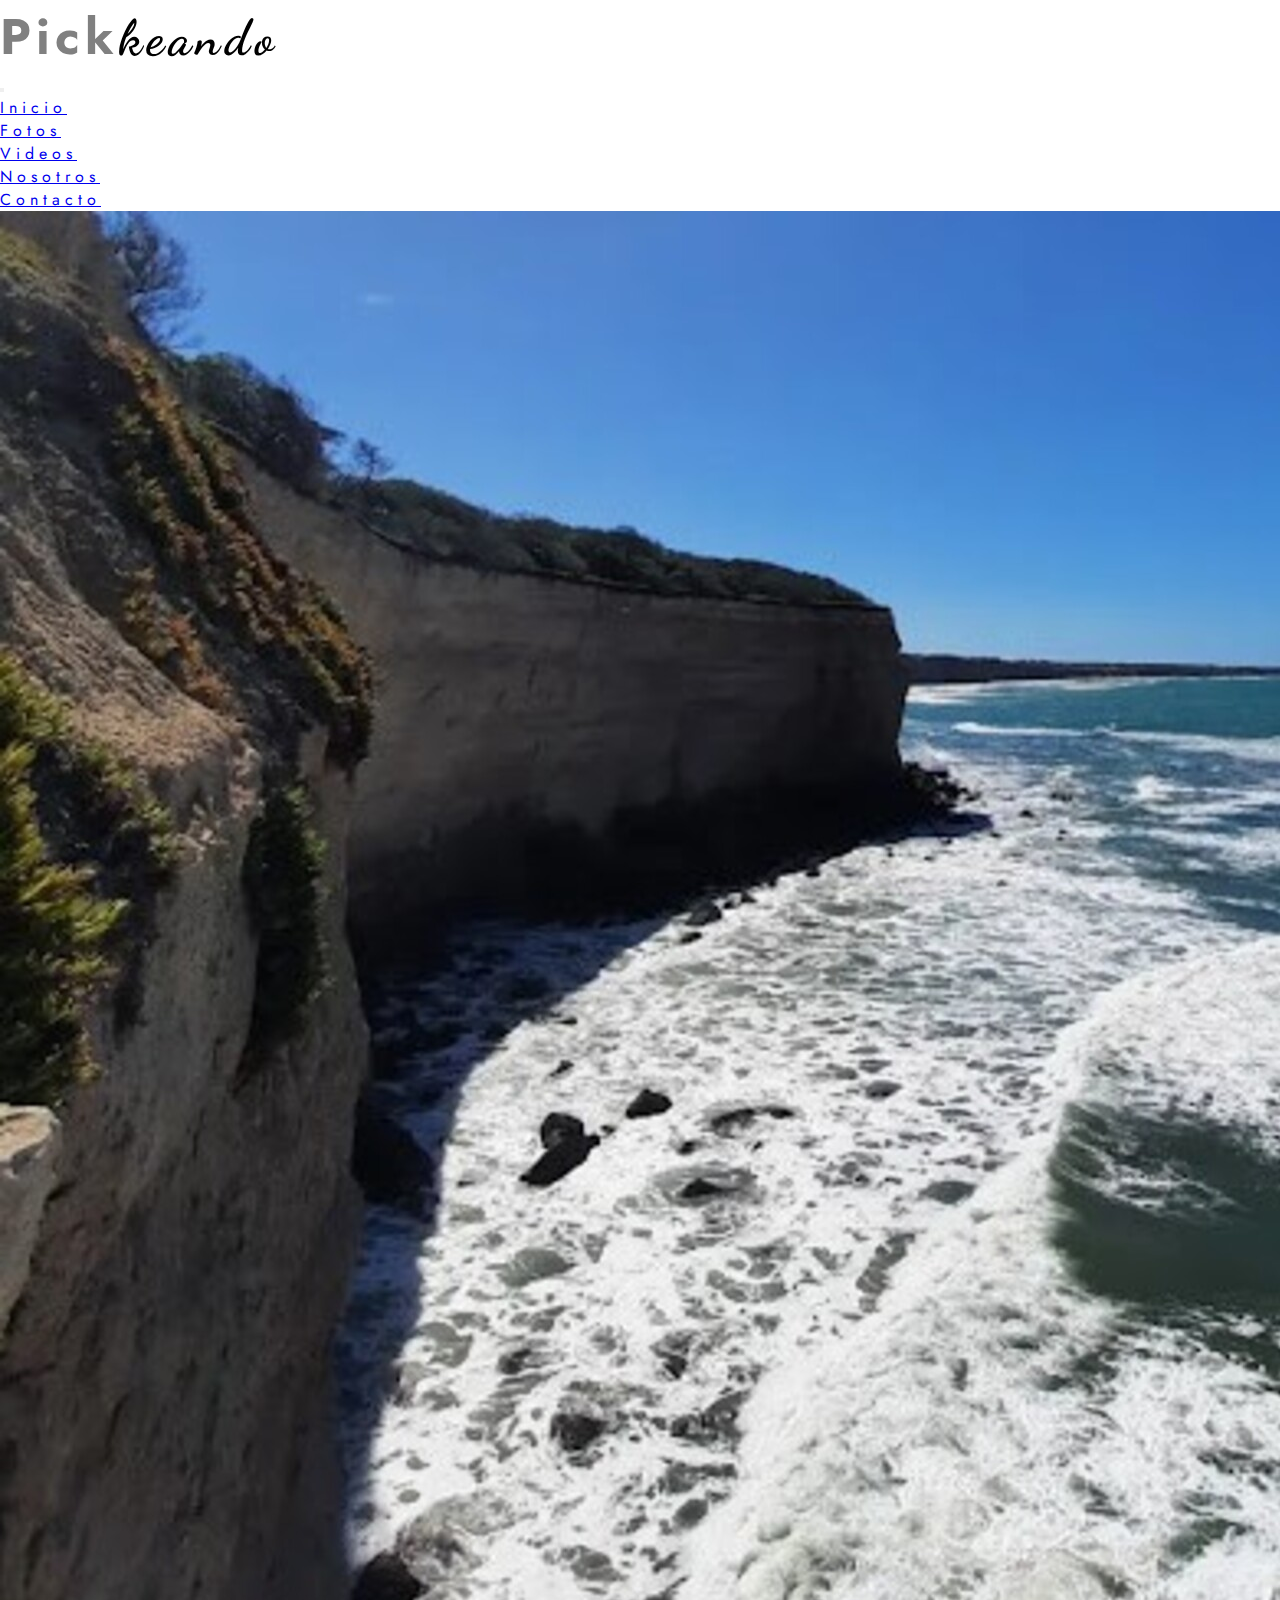
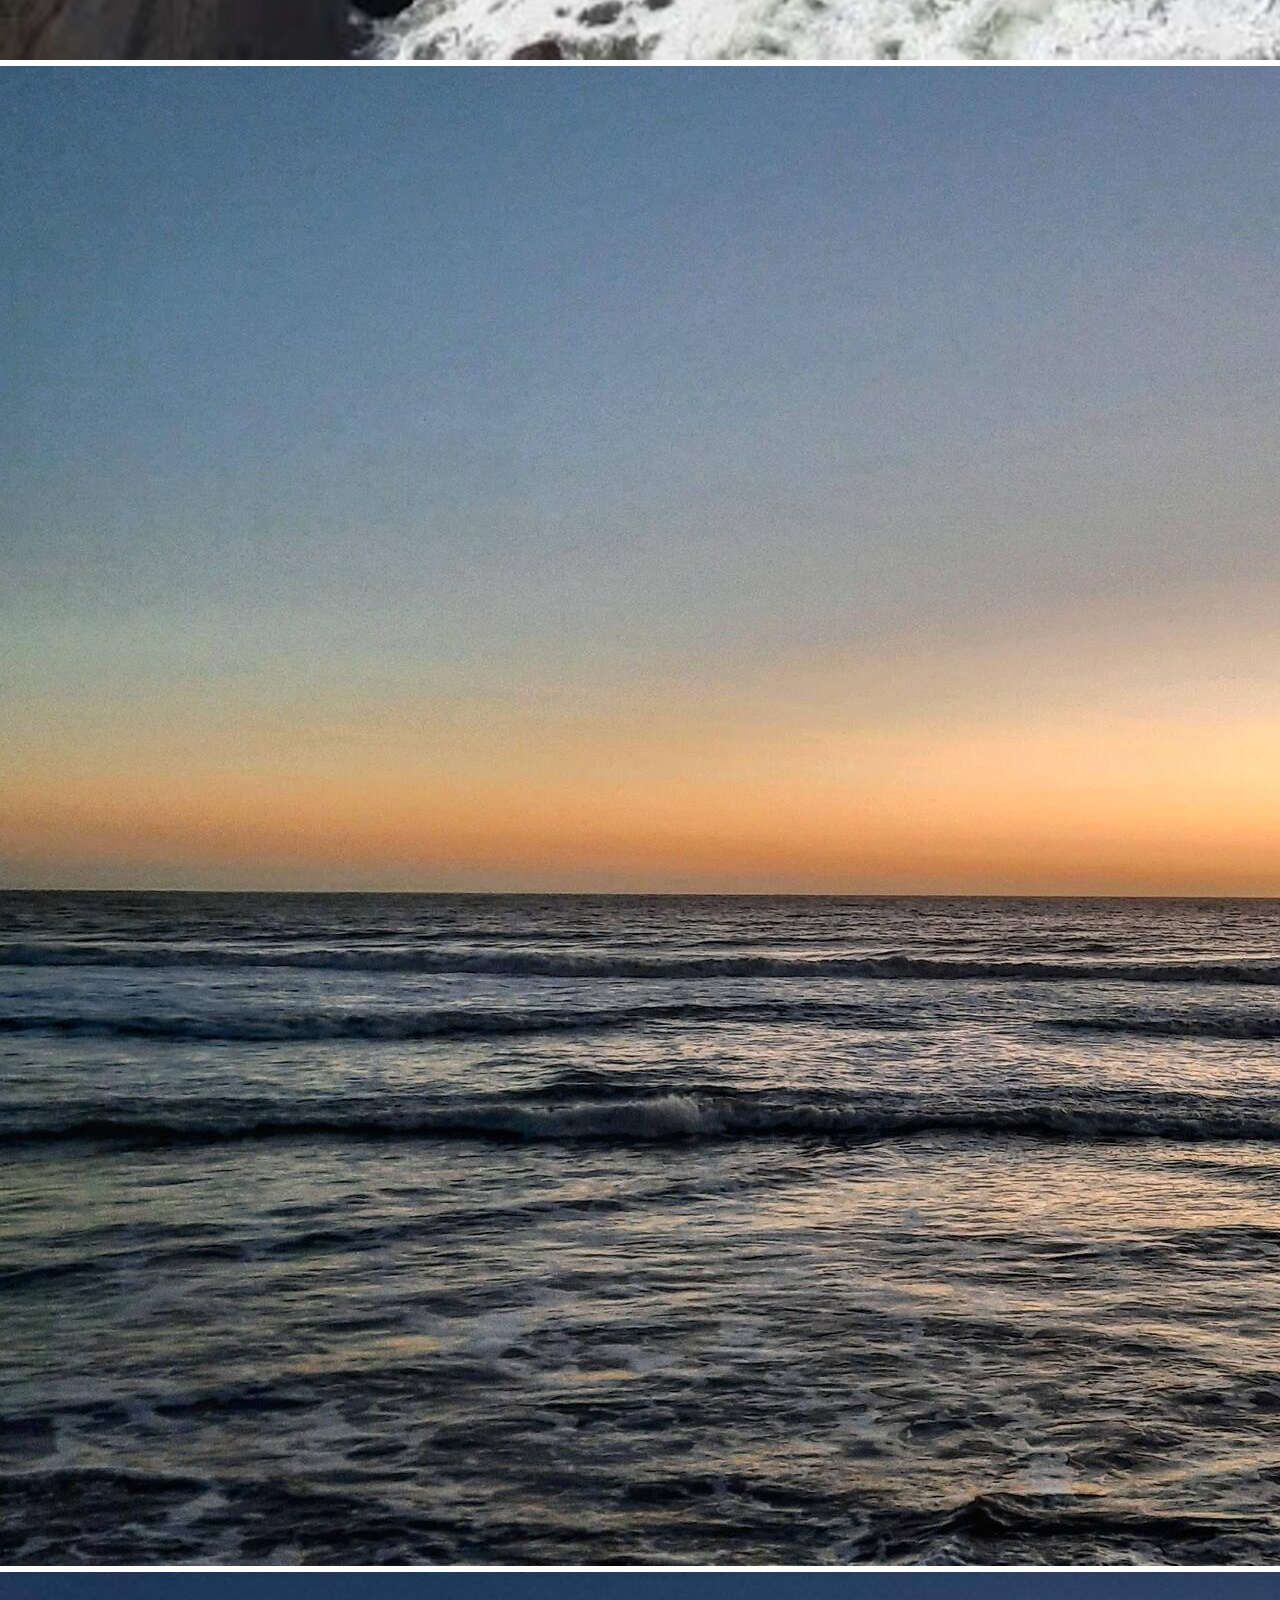
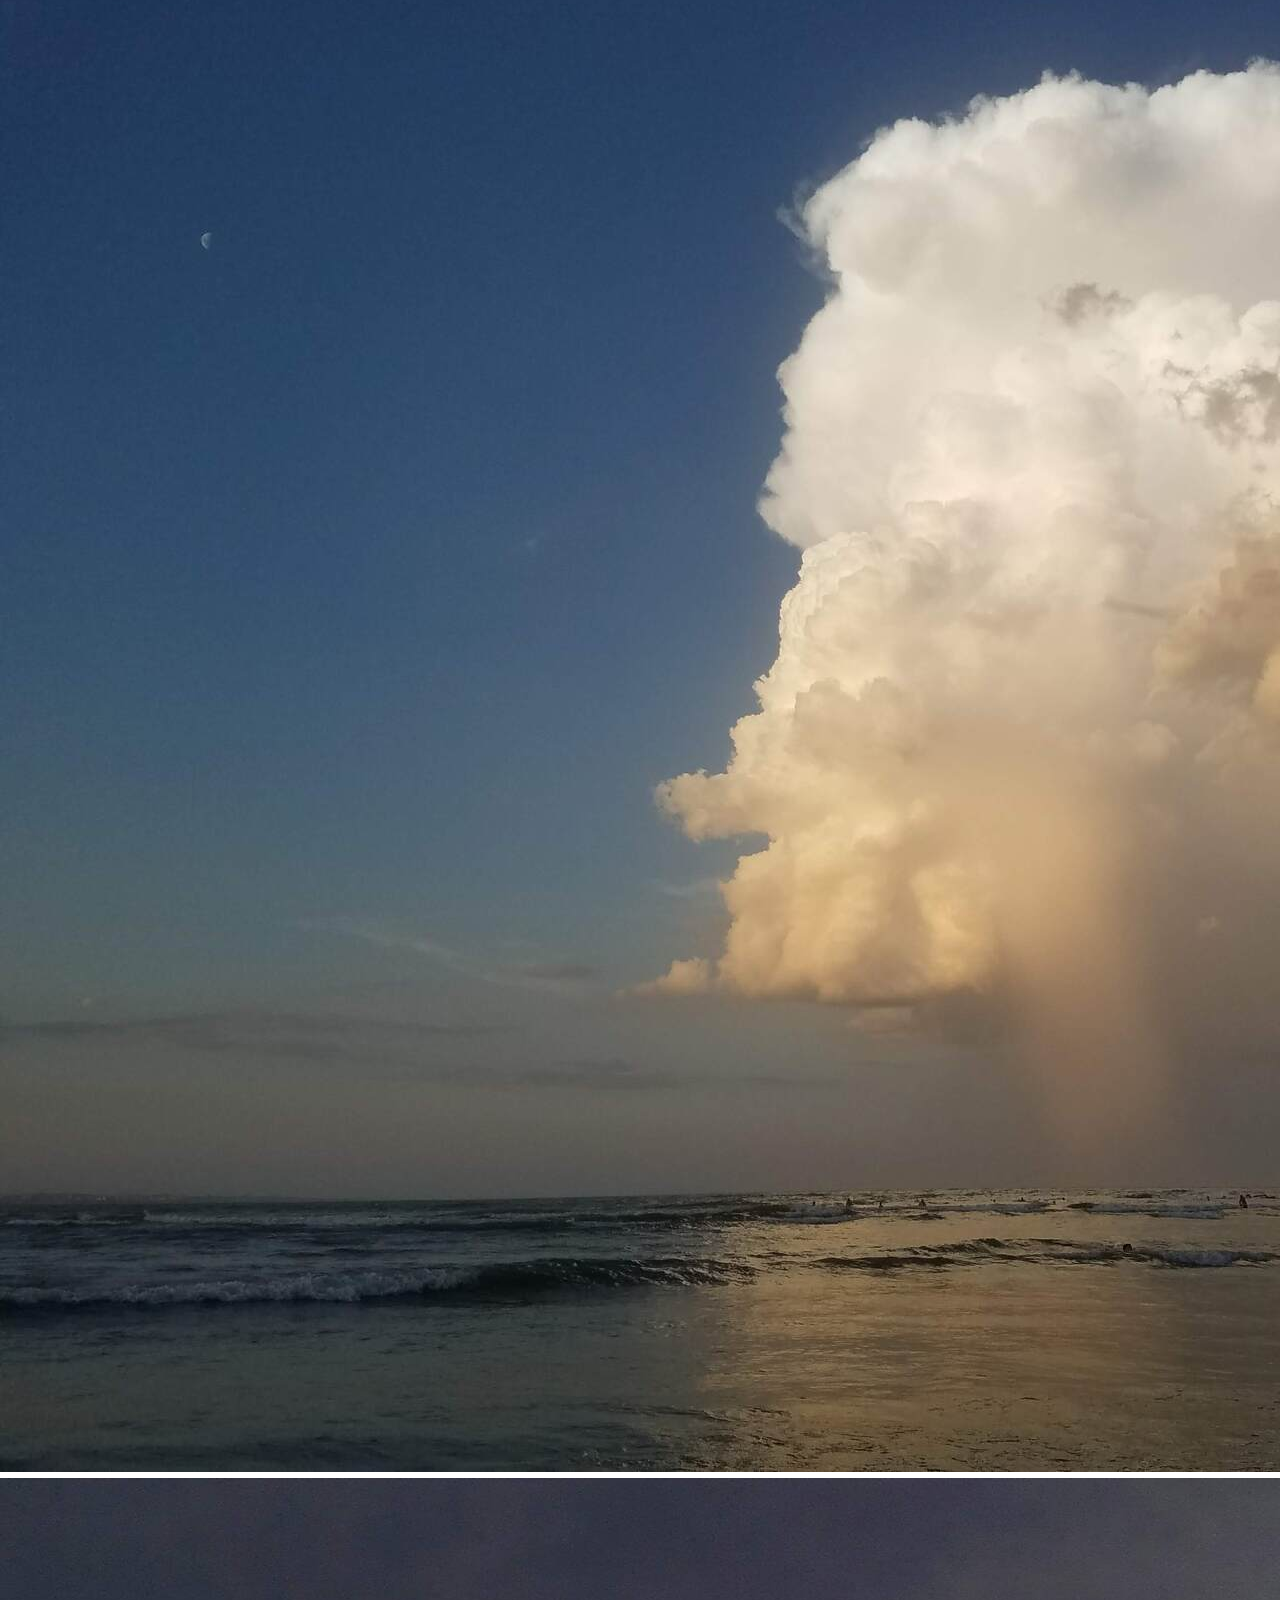
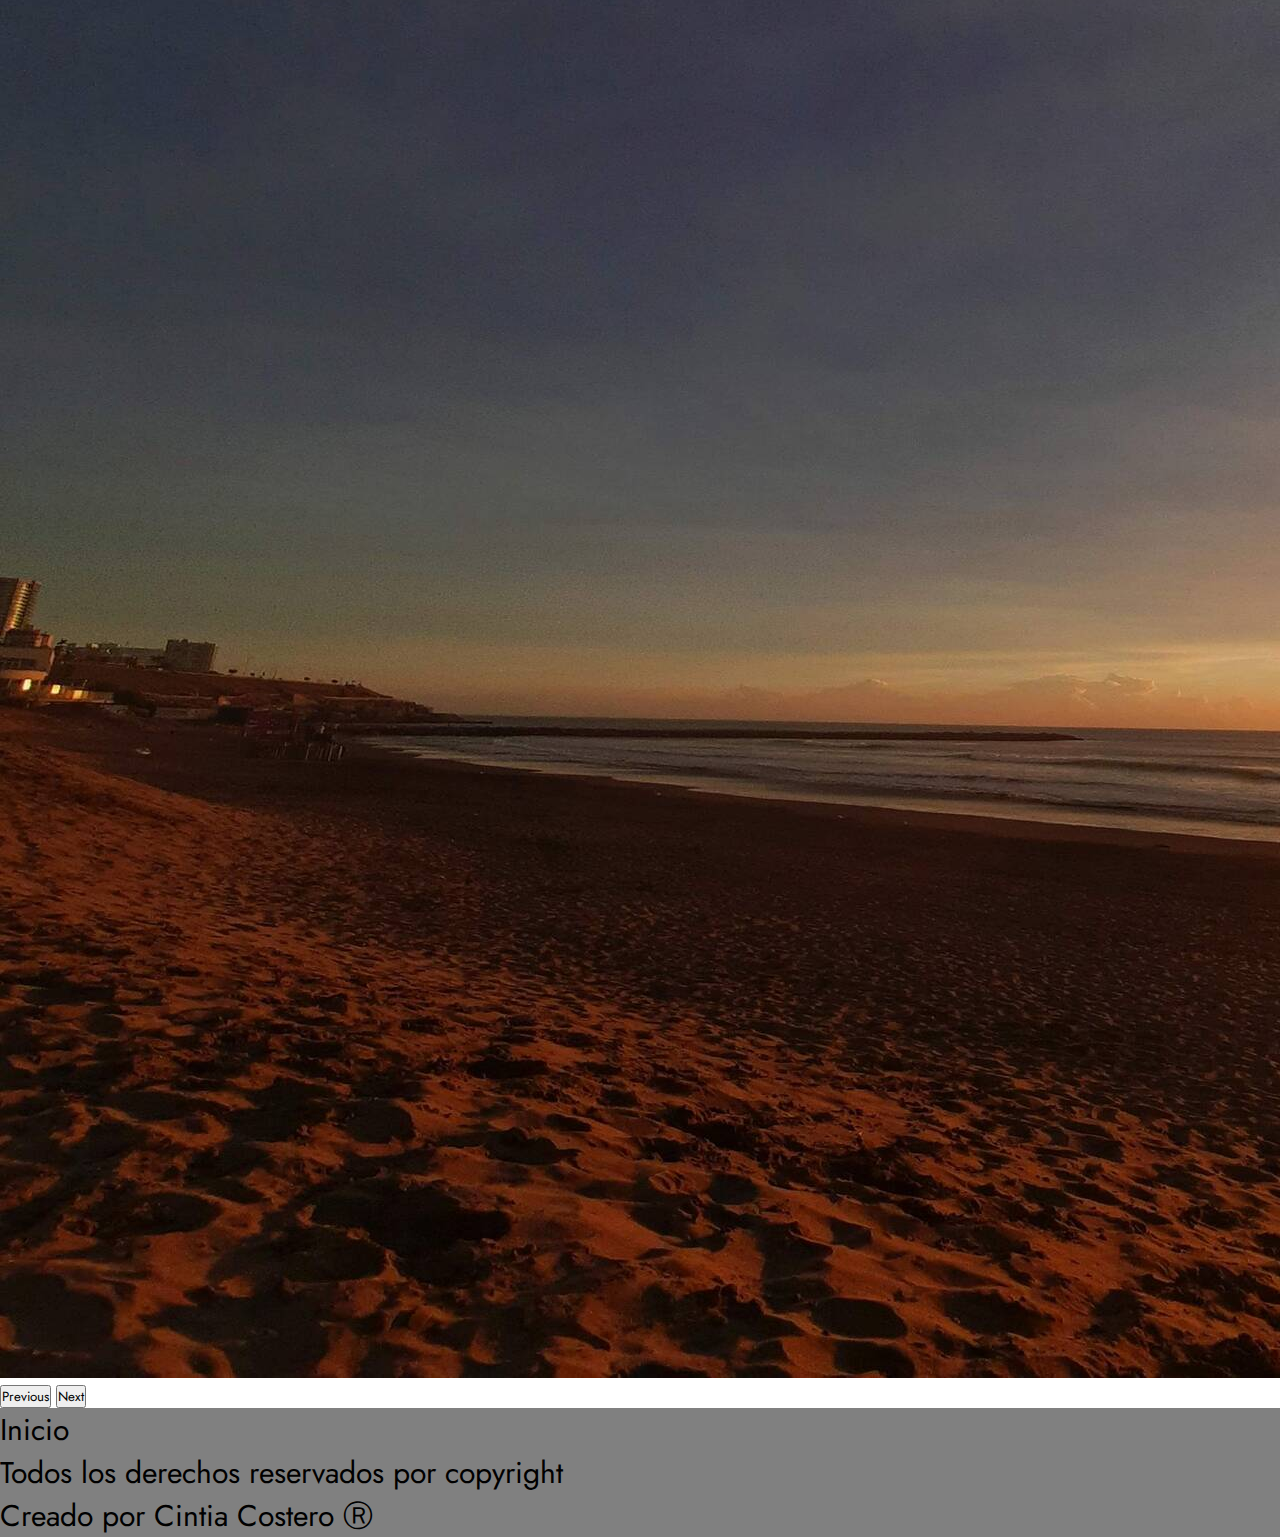
==== commit f1b1d36e: "enlace styles" ====
--- a/index.html
+++ b/index.html
@@ -10,7 +10,7 @@
     <meta name="description" content="Las mejores fotos de Mar del Plata">
     <meta name="keywords" content="Fotografia, Argentina, Turismo, Costa Atlantica, Playa">
     <link href="https://cdn.jsdelivr.net/npm/bootstrap@5.2.3/dist/css/bootstrap.min.css" rel="stylesheet" integrity="sha384-rbsA2VBKQhggwzxH7pPCaAqO46MgnOM80zW1RWuH61DGLwZJEdK2Kadq2F9CUG65" crossorigin="anonymous">
-    <link rel="stylesheet" href="../estilos/styles.scss">
+    <link rel="stylesheet" href="../estilos/styles.css">
     <!--Favicon-->
     <link rel="icon" type="image/x-icon" href="./imagenes/faviconcamara.jpeg">
 </head>
--- a/estilos/styles.css
+++ b/estilos/styles.css
@@ -0,0 +1,65 @@
+@import url("https://fonts.googleapis.com/css2?family=Dancing+Script:wght@400;500&family=Jost:wght@300;400&display=swap");
+* {
+  margin: 0;
+  padding: 0;
+  box-sizing: border-box;
+  font-family: "Jost", sans-serif;
+}
+
+header .navbar-brand {
+  font-weight: bold;
+  font-size: 50px;
+  font-family: "Dancing Script", cursive;
+  color: black;
+  text-decoration: none;
+}
+header .navbar-brand span {
+  color: grey;
+}
+header .navbar {
+  letter-spacing: 5px;
+}
+header .navbar .navbar ul li {
+  list-style: none;
+  font-family: "Jost", sans-serif;
+  font-size: 20px;
+}
+header .navbar .navbar ul li a {
+  text-decoration: none;
+  color: black;
+}
+header .navbar .navbar a:hover {
+  color: grey;
+  text-decoration: underline;
+}
+
+#carousel {
+  transition: 0.1s;
+}
+
+footer {
+  background-color: grey;
+  color: black;
+  font-size: 30px;
+  font-family: "Jost", sans-serif;
+}
+footer .linkfooter {
+  color: black;
+  font-size: 30px;
+  font-family: "Jost", sans-serif;
+  text-decoration: none;
+}
+footer .linkfooter :hover {
+  color: white;
+}
+footer i {
+  font-size: 50px;
+  color: black;
+}
+footer i :hover {
+  color: white;
+}
+
+.galeriafotos :hover {
+  transform: scale(1.3);
+}/*# sourceMappingURL=styles.css.map */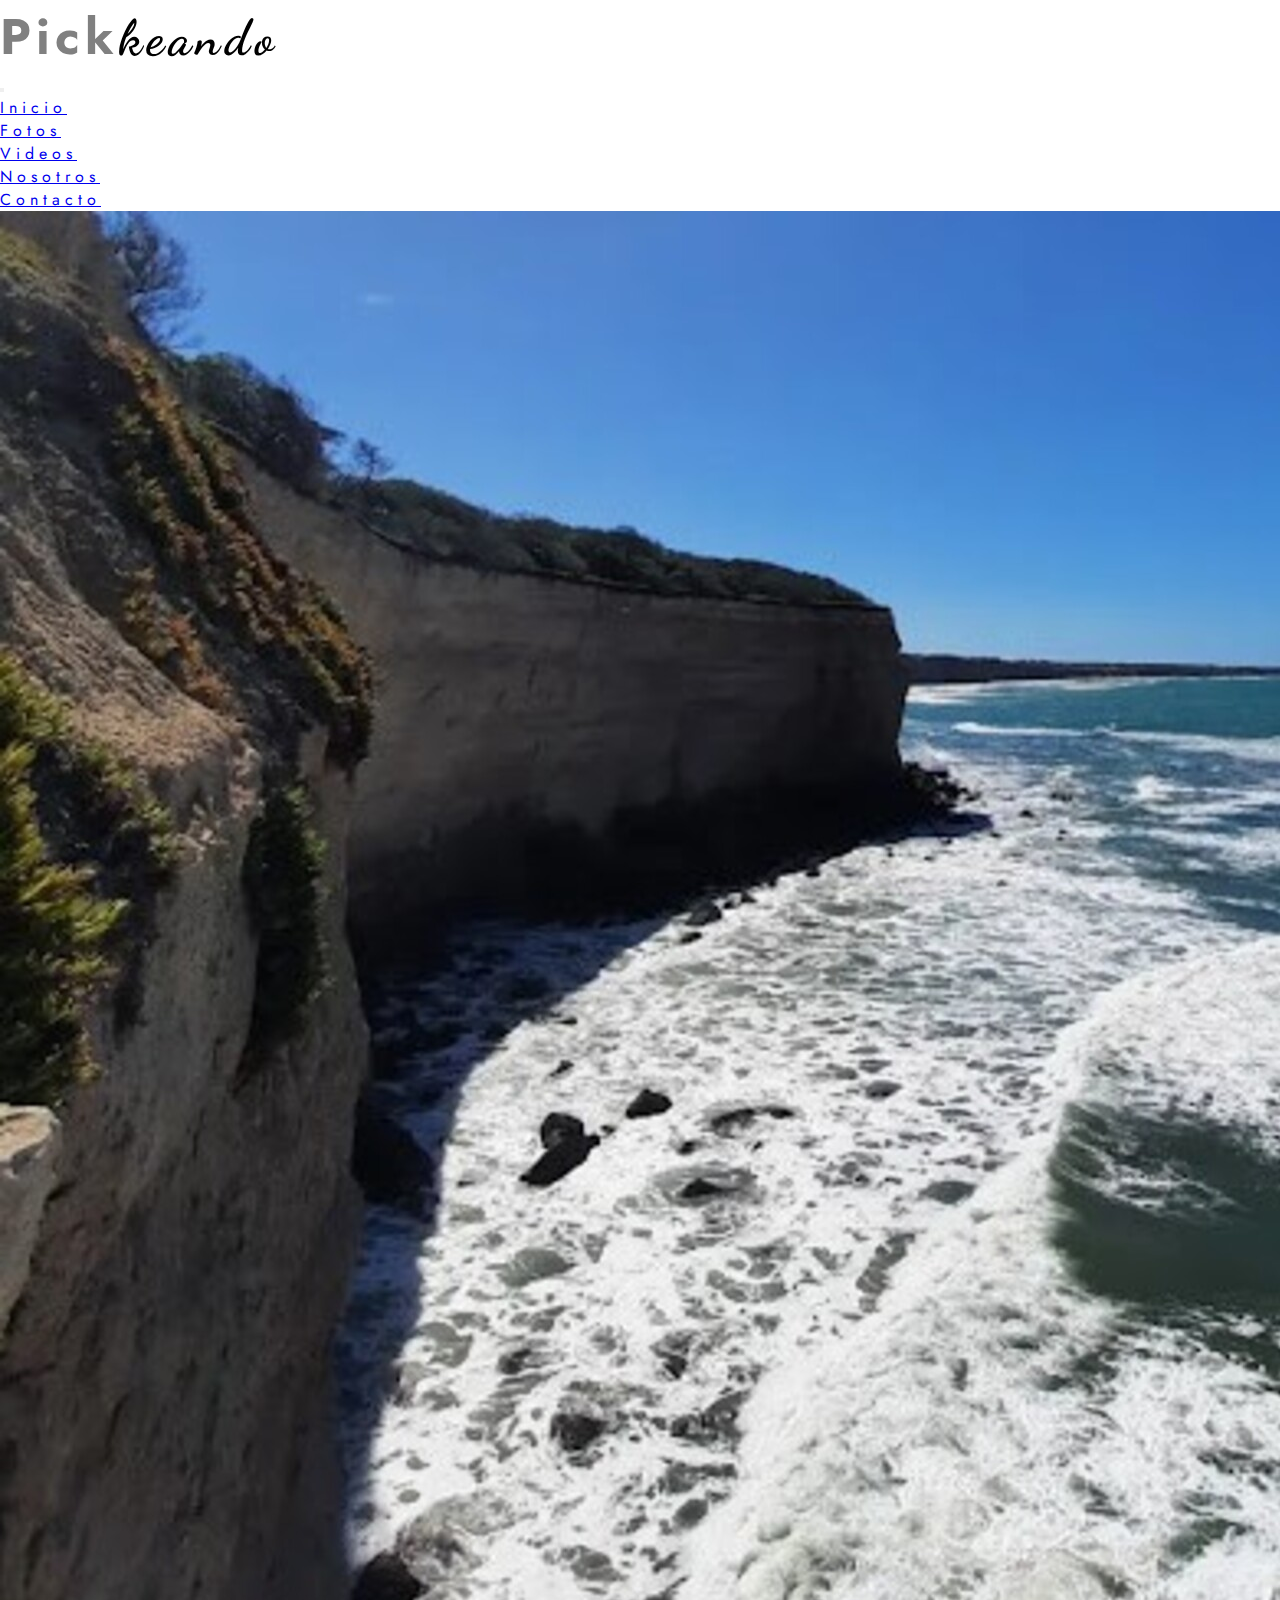
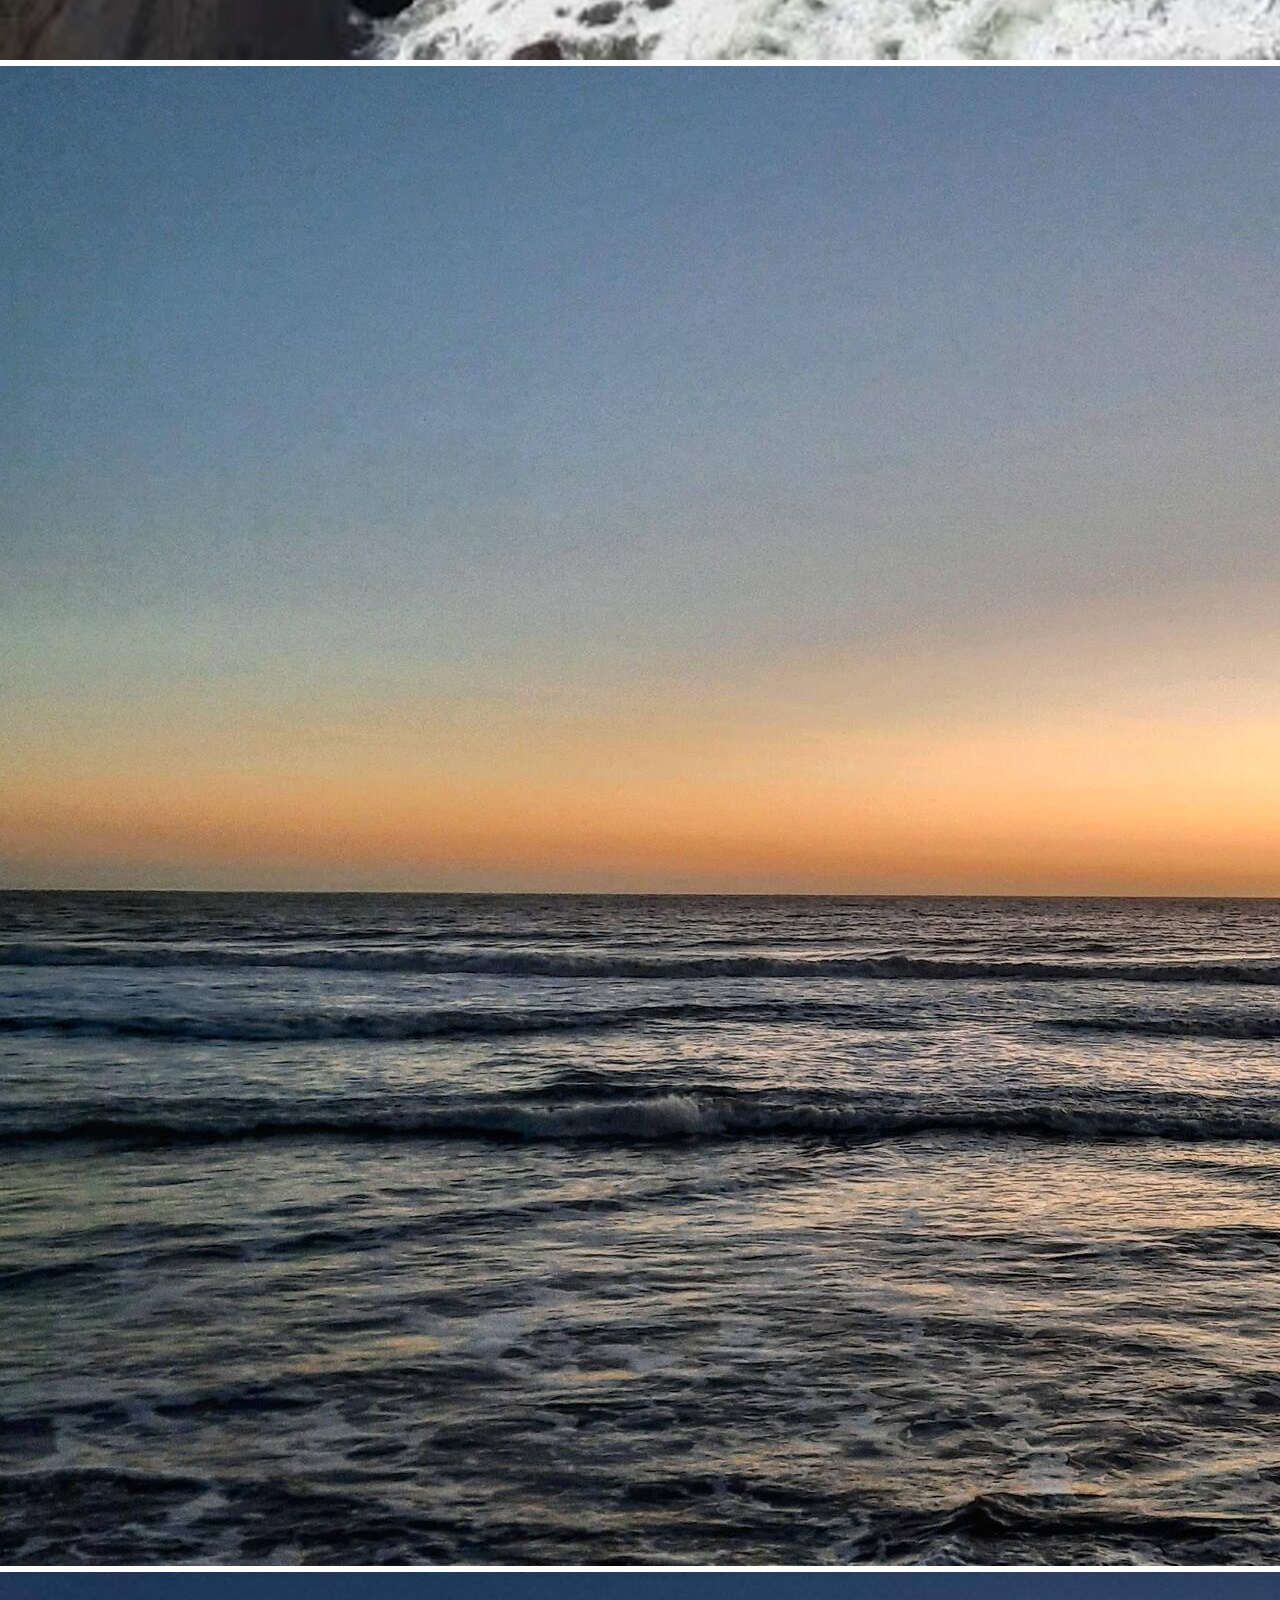
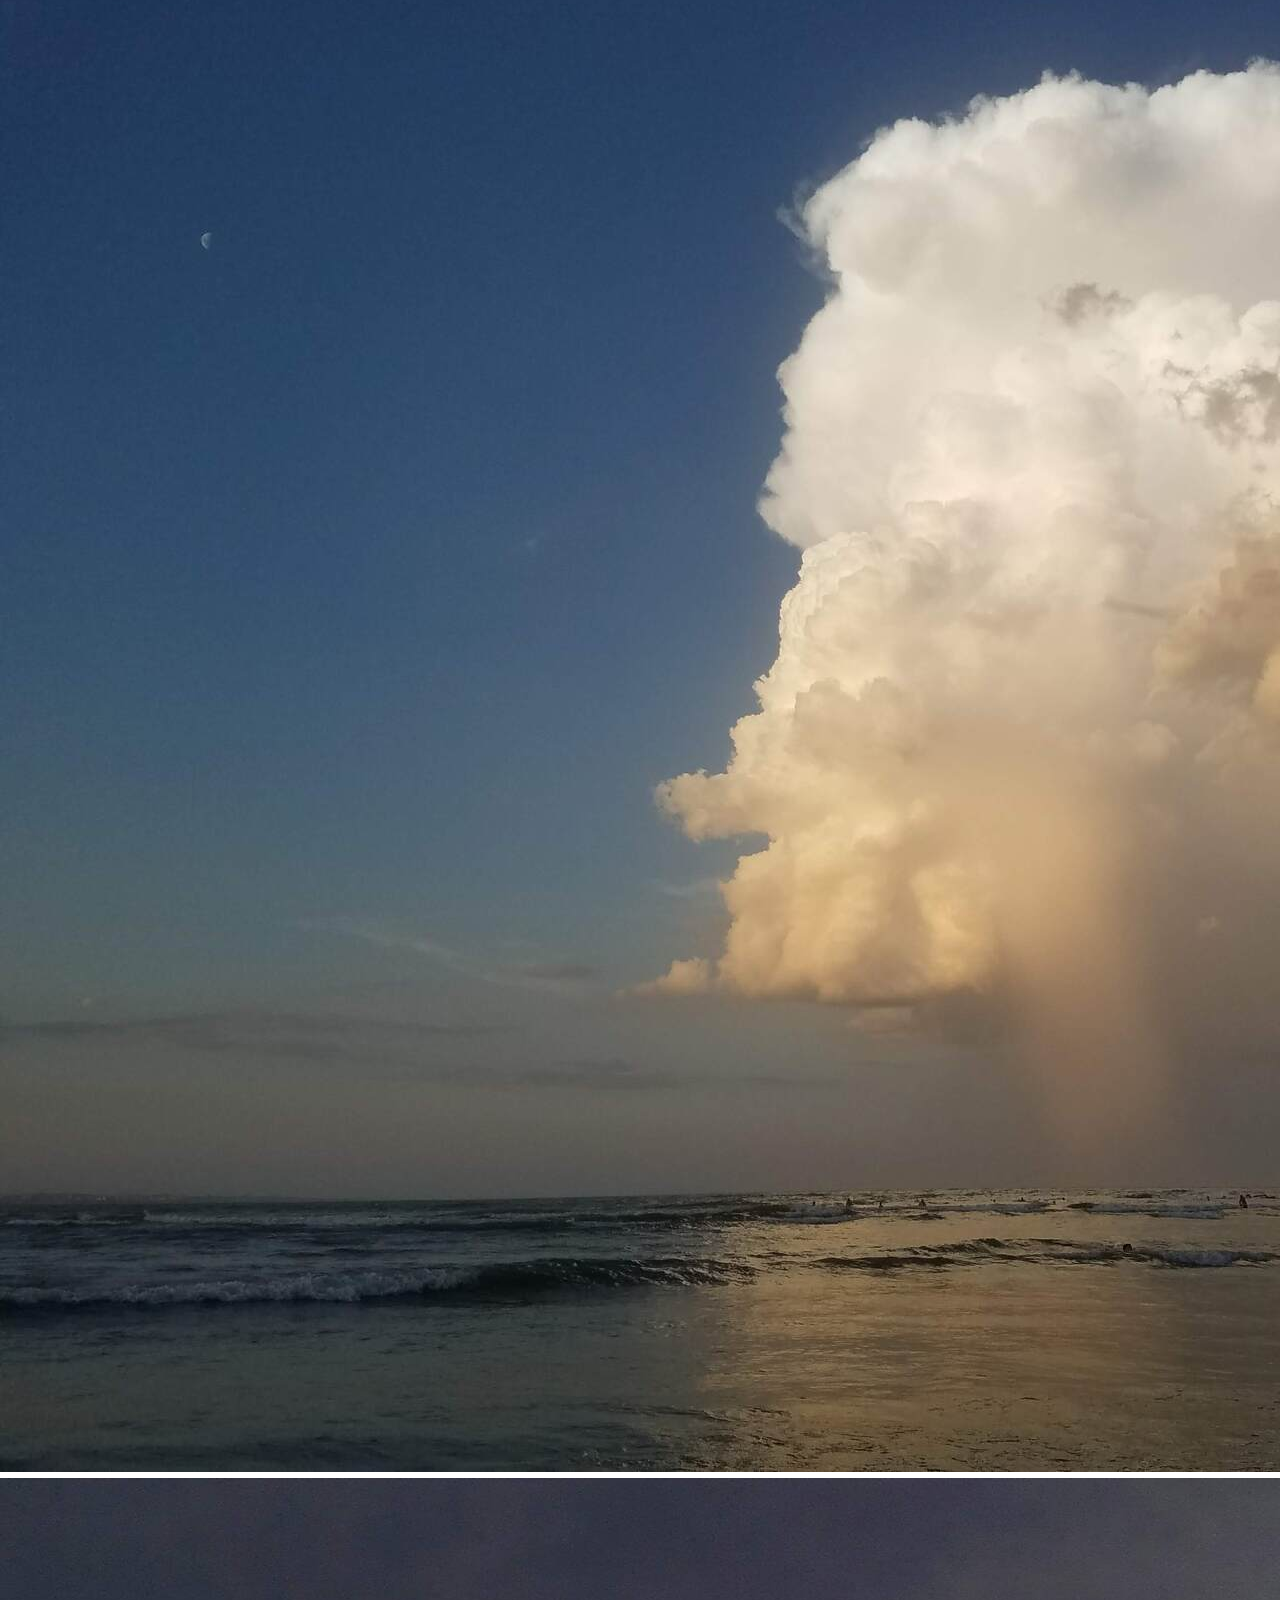
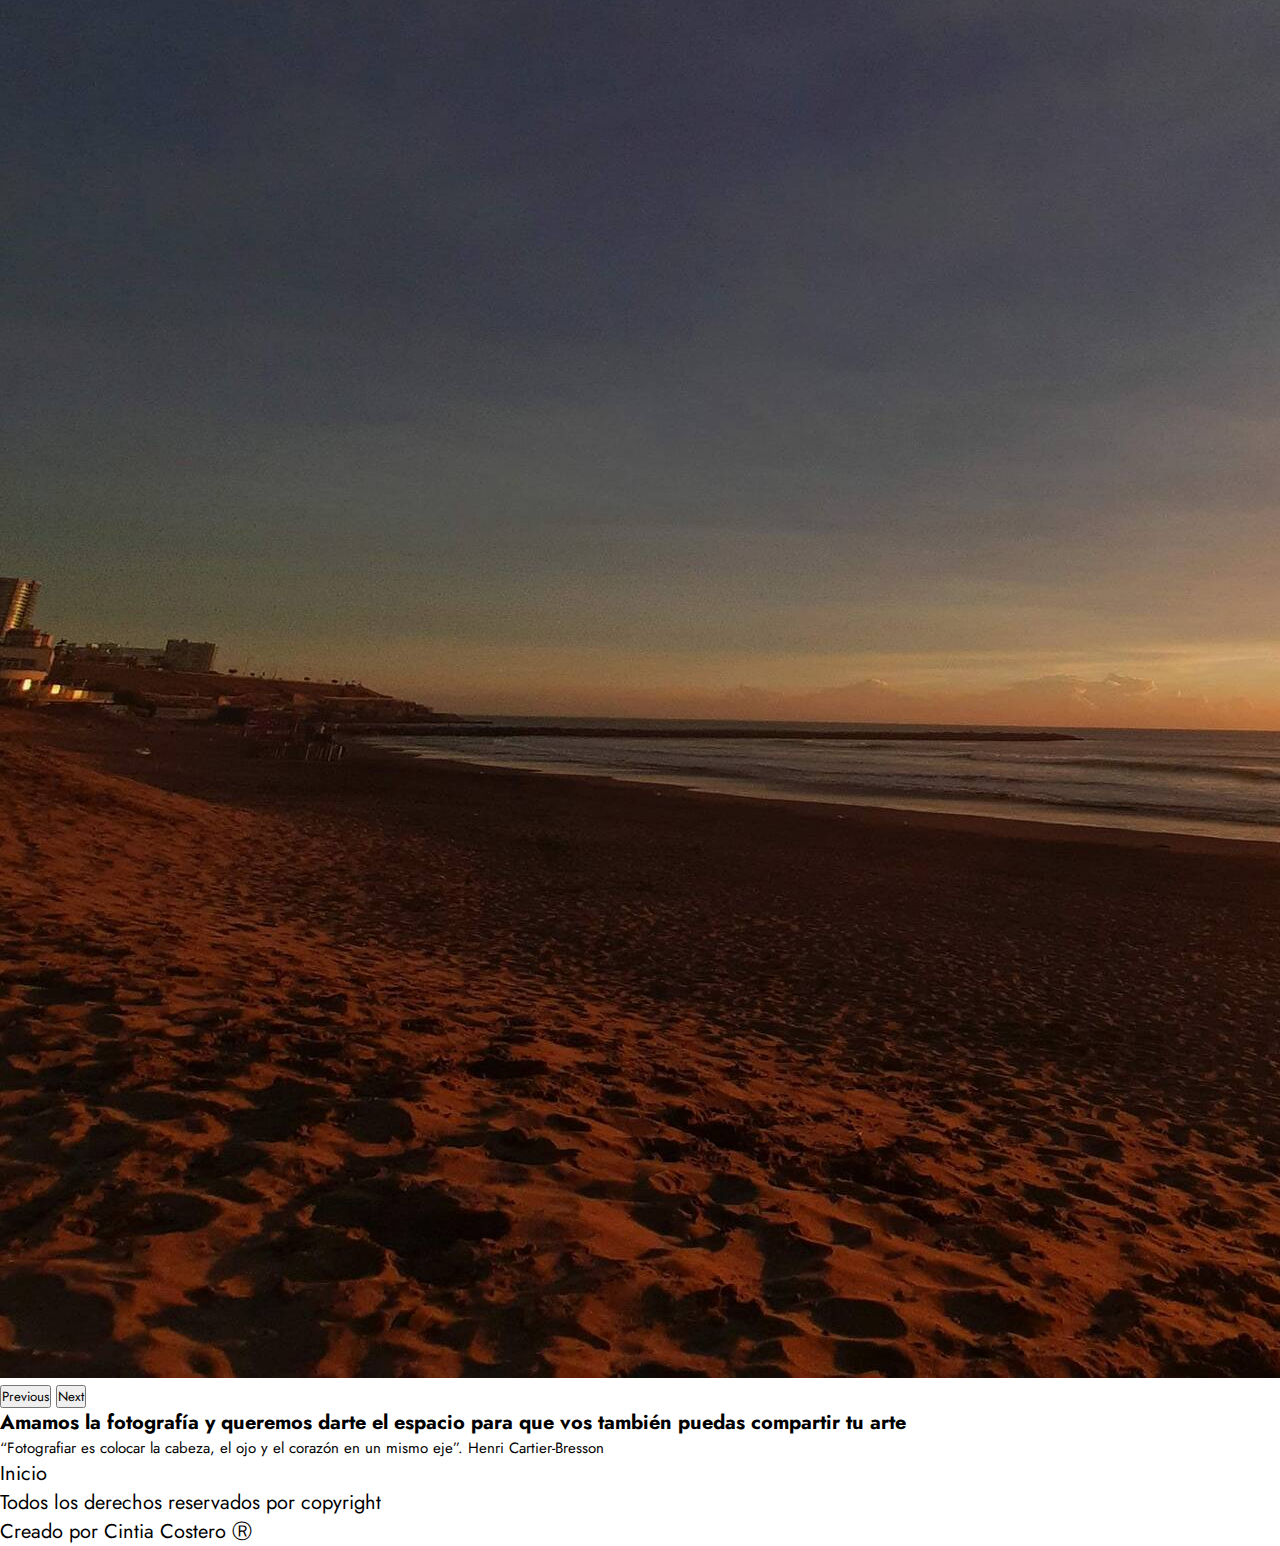
==== commit 88f75066: "ultimos detalles" ====
--- a/index.html
+++ b/index.html
@@ -10,7 +10,7 @@
     <meta name="description" content="Las mejores fotos de Mar del Plata">
     <meta name="keywords" content="Fotografia, Argentina, Turismo, Costa Atlantica, Playa">
     <link href="https://cdn.jsdelivr.net/npm/bootstrap@5.2.3/dist/css/bootstrap.min.css" rel="stylesheet" integrity="sha384-rbsA2VBKQhggwzxH7pPCaAqO46MgnOM80zW1RWuH61DGLwZJEdK2Kadq2F9CUG65" crossorigin="anonymous">
-    <link rel="stylesheet" href="../estilos/styles.css">
+    <link rel="stylesheet" href="./estilos/styles.css">
     <!--Favicon-->
     <link rel="icon" type="image/x-icon" href="./imagenes/faviconcamara.jpeg">
 </head>
@@ -43,10 +43,12 @@
     </div>
   </div>
 </nav>
-<main class="mt-5 mb-5 justify-content-center aling-items-center">  
-  <section class="container-fluid mh-100%">
-    <div id="carousel" class="carousel slide carousel-fade col-md-10 sm-4">
-      <div class="carousel-inner w-auto p-3 h-auto ">
+</header>  
+
+<main class="mt-5">  
+  <section class="container-fluid mh-100% d-flex justify-content-center align-items-center">
+    <div id="carousel" class="carousel slide carousel-fade col-md-10 sm-4" data-bs-ride="carousel">
+      <div class="carousel-inner w-auto p-3 h-auto">
         <div class="carousel-item active">
           <img src="./imagenes/horizontal acantilados.jpg" class="d-block w-100" alt="imagen1">
         </div>
@@ -71,22 +73,34 @@
     </div>
     </section>
 </main>    
-</header>    
 
-<footer>
-  <div class="mt-5 d-block justify-content-center aling-items-center text-center linkfooter">
-  <a href="index.html" class="linkfooter mt-3">Inicio</a>
+
+  <div class="container-fluid d-flex justify-content-center align-items-center mt-5">
+    <h1 class="tituloinicio"> Amamos la fotografía y queremos darte el espacio para que vos también puedas compartir tu arte </h1>
   </div>
-  <div class=" mt-5 d-block justify-content-center aling-items-center text-center">
-    <p> Todos los derechos reservados por copyright</p>
-    <p> Creado por Cintia Costero Ⓡ </p>
-  </div> 
-  <div class="redes text-center linkfooter">
-   <a href="https://www.instagram.com/pickkeando/">
-    <i class="fa-brands fa-instagram "> </i>
-  </a>
+  <div class="container-fluid d-flex justify-content-center align-items-center mt-2">
+    <p class="subtituloinicio"> 
+        “Fotografiar es colocar la cabeza, el ojo y el corazón en un mismo eje”. Henri Cartier-Bresson
+    </p>
   </div>
-  </div>
+
+
+
+
+<footer class="bg-secondary bg-gradient"> 
+  <div class="mt-5 d-block justify-content-center align-items-center text-center linkfooter">
+    <a href="index.html" class="linkfooter mt-3">Inicio</a>
+    </div>
+    <div class=" mt-5 d-block justify-content-center align-items-center text-center">
+      <p> Todos los derechos reservados por copyright</p>
+      <p> Creado por Cintia Costero Ⓡ </p>
+    </div> 
+    <div class="redes text-center linkfooter">
+     <a href="https://www.instagram.com/pickkeando/">
+      <i class="fa-brands fa-instagram "> </i>
+    </a>
+    </div>
+    </div>
 </footer>
 
 
--- a/estilos/styles.css
+++ b/estilos/styles.css
@@ -38,14 +38,13 @@
 }
 
 footer {
-  background-color: grey;
   color: black;
-  font-size: 30px;
+  font-size: 20px;
   font-family: "Jost", sans-serif;
 }
 footer .linkfooter {
   color: black;
-  font-size: 30px;
+  font-size: 20px;
   font-family: "Jost", sans-serif;
   text-decoration: none;
 }
@@ -61,5 +60,129 @@
 }
 
 .galeriafotos :hover {
-  transform: scale(1.3);
+  transform: scale(1.1);
+}
+
+.titulosvideos1 {
+  font-size: 30px;
+  -webkit-animation-name: slidein;
+          animation-name: slidein;
+  -webkit-animation-duration: 3s;
+          animation-duration: 3s;
+}
+@-webkit-keyframes slidein {
+  from {
+    margin-left: 100%;
+    width: 300%;
+  }
+  to {
+    margin-left: 0%;
+    width: 100%;
+  }
+}
+@keyframes slidein {
+  from {
+    margin-left: 100%;
+    width: 300%;
+  }
+  to {
+    margin-left: 0%;
+    width: 100%;
+  }
+}
+
+.titulosvideos2 {
+  font-size: 30px;
+  -webkit-animation-name: slidein;
+          animation-name: slidein;
+  -webkit-animation-duration: 3s;
+          animation-duration: 3s;
+}
+@keyframes slidein {
+  from {
+    margin-left: 100%;
+    width: 300%;
+  }
+  to {
+    margin-left: 0%;
+    width: 100%;
+  }
+}
+
+.titulofotos1 {
+  font-size: 30px;
+  -webkit-animation-name: slidein;
+          animation-name: slidein;
+  -webkit-animation-duration: 3s;
+          animation-duration: 3s;
+}
+@keyframes slidein {
+  from {
+    margin-left: 100%;
+    width: 100%;
+  }
+  to {
+    margin-left: 0%;
+    width: 100%;
+  }
+}
+
+.titulocontacto {
+  -webkit-animation-name: slidein;
+          animation-name: slidein;
+  -webkit-animation-duration: 3s;
+          animation-duration: 3s;
+}
+@keyframes slidein {
+  from {
+    margin-left: 100%;
+    width: 100%;
+  }
+  to {
+    margin-left: 0%;
+    width: 100%;
+  }
+}
+
+.minombre {
+  -webkit-animation-name: slidein;
+          animation-name: slidein;
+  -webkit-animation-duration: 3s;
+          animation-duration: 3s;
+}
+@keyframes slidein {
+  from {
+    margin-left: 100%;
+    width: 100%;
+  }
+  to {
+    margin-left: 0%;
+    width: 100%;
+  }
+}
+
+.tituloinicio {
+  font-size: 20px;
+}
+
+.subtituloinicio {
+  font-size: 15px;
+  -webkit-animation-name: slidein;
+          animation-name: slidein;
+  -webkit-animation-duration: 3s;
+          animation-duration: 3s;
+}
+@keyframes slidein {
+  from {
+    margin-left: 100%;
+    width: 100%;
+  }
+  to {
+    margin-left: 0%;
+    width: 100%;
+  }
+}
+
+.textcontacto {
+  font-size: 20px;
 }/*# sourceMappingURL=styles.css.map */